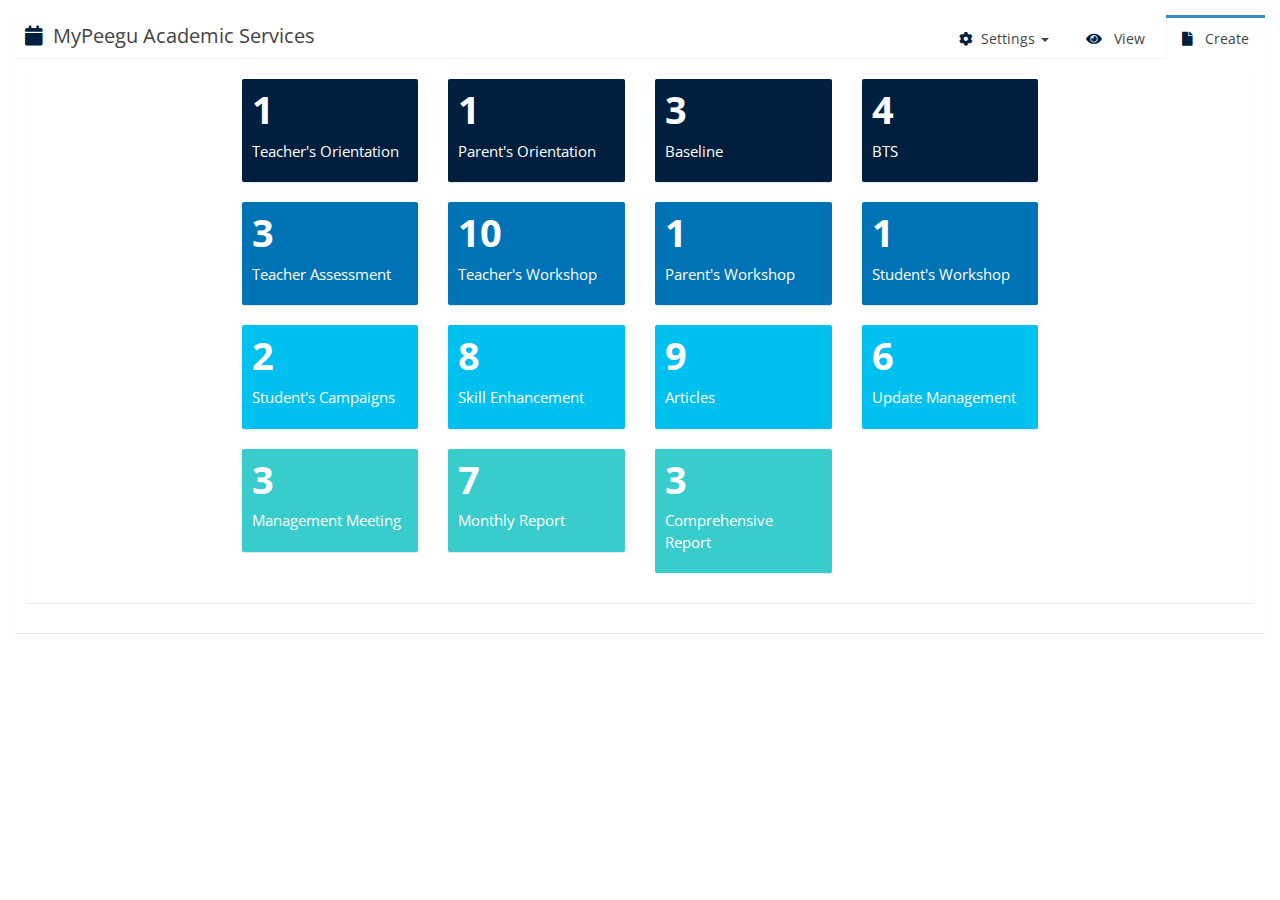
==== service.html @ b75f01aa "initial commit" ====
<!DOCTYPE html>
<html>

<head>
    <meta charset="utf-8" />
    <meta http-equiv="X-UA-Compatible" content="IE=edge">
    <title>Services</title>
    <meta name="viewport" content="width=device-width, initial-scale=1">
    <link rel="stylesheet" type="text/css" media="screen" href="css/skin-black.min.css" />
    <link rel="stylesheet" type="text/css" media="screen" href="css/bootstrap.min.css" />
    <link rel="stylesheet" type="text/css" media="screen" href="ico/web-fonts-with-css/css/fontawesome-all.css" />
    <link rel="stylesheet" type="text/css" media="screen" href="css/app.css" />
    <script src="js/jQuery.min.js" type="text/javascript"></script>
    <script type="text/javascript" src="js/bootstrap.min.js"></script>
    <script type="text/javascript" src="data/data.js"></script>
</head>

<body>
    <div class="content">
        <div class="nav-tabs-custom">
            <ul class="nav nav-tabs pull-right">
                <li class="active">
                    <a href="#tab_1-1" data-toggle="tab">
                        <i class="fa fa-file text-navy"></i> &nbsp; Create</a>
                </li>
                <li>
                    <a href="#tab_2-2" data-toggle="tab">
                        <i class="fa fa-eye text-navy"></i> &nbsp; View</a>
                </li>
                <li class="dropdown">
                    <a class="dropdown-toggle" data-toggle="dropdown" href="#">
                        <i class="fa fa-cog text-navy"></i> &nbsp;Settings
                        <span class="caret"></span>
                    </a>
                    <ul class="dropdown-menu">
                        <li role="presentation">
                            <a role="menuitem" tabindex="-1" href="#">
                                <i class="fa fa-edit text-blue"></i> &nbsp; Edit</a>
                        </li>
                        <li role="presentation">
                            <a role="menuitem" tabindex="-1" href="#">
                                <i class="fa fa-download text-blue"></i> &nbsp; Export</a>
                        </li>
                        <li role="presentation">
                            <a role="menuitem" tabindex="-1" href="#">
                                <i class="fa fa-print text-blue"></i> &nbsp; Print</a>
                        </li>
                        <li role="presentation" class="divider"></li>
                        <li role="presentation">
                            <a role="menuitem" tabindex="-1" href="#">
                                <i class="fa fa-share text-blue"></i> &nbsp;Share</a>
                        </li>
                    </ul>
                </li>
                <li class="pull-left header">
                    <i class="fa fa-calendar text-navy"></i> MyPeegu Academic Services</li>
            </ul>
            <div class="tab-content">
                <div class="tab-pane active" id="tab_1-1">
                    <div class="row">
                        <div class="col-md-12">
                            <div class="box box-solid">

                                <div class="box-body" style="width:100%;">
                                    <div class="row">
                                        <div class="col-md-2 col-md-offset-2 col-xs-6">
                                            <div class="small-box bg-navy" data-box="TO">
                                                <div class="inner">
                                                    <h3>1</h3>
                                                    <p>Teacher's Orientation</p>
                                                </div>
                                            </div>
                                        </div>
                                        <div class="col-md-2 col-xs-6">
                                            <div class="small-box bg-navy" data-box="PO">
                                                <div class="inner">
                                                    <h3>1</h3>
                                                    <p>Parent's Orientation</p>
                                                </div>
                                            </div>
                                        </div>
                                        <div class="col-md-2 col-xs-6">
                                            <div class="small-box bg-navy" data-box="BL">
                                                <div class="inner">
                                                    <h3>3</h3>
                                                    <p>Baseline</p>
                                                </div>

                                            </div>
                                        </div>
                                        <div class="col-md-2 col-xs-6">
                                            <div class="small-box bg-navy" data-box="BTS">
                                                <div class="inner">
                                                    <h3>4</h3>
                                                    <p>BTS</p>
                                                </div>

                                            </div>
                                        </div>
                                    </div>
                                    <div class="row">
                                        <div class="col-md-2 col-md-offset-2 col-xs-6">
                                            <div class="small-box bg-blue" data-box="TA">
                                                <div class="inner">
                                                    <h3>3</h3>
                                                    <p>Teacher Assessment</p>
                                                </div>

                                            </div>
                                        </div>
                                        <div class="col-md-2 col-xs-6">
                                            <div class="small-box bg-blue" data-box="TW">
                                                <div class="inner">
                                                    <h3>10</h3>
                                                    <p>Teacher's Workshop</p>
                                                </div>

                                            </div>
                                        </div>
                                        <div class="col-md-2 col-xs-6">
                                            <div class="small-box bg-blue" data-box="PW">
                                                <div class="inner">
                                                    <h3>1</h3>
                                                    <p>Parent's Workshop</p>
                                                </div>

                                            </div>
                                        </div>
                                        <div class="col-md-2 col-xs-6">
                                            <div class="small-box bg-blue" data-box="SW">
                                                <div class="inner">
                                                    <h3>1</h3>
                                                    <p>Student's Workshop</p>
                                                </div>

                                            </div>
                                        </div>
                                    </div>
                                    <div class="row">
                                        <div class="col-md-2 col-md-offset-2 col-xs-6">
                                            <div class="small-box bg-aqua" data-box="SW">
                                                <div class="inner">
                                                    <h3>2</h3>
                                                    <p>Student's Campaigns</p>
                                                </div>

                                            </div>
                                        </div>
                                        <div class="col-md-2 col-xs-6">

                                            <div class="small-box bg-aqua" data-box="SE">
                                                <div class="inner">
                                                    <h3>8</h3>
                                                    <p>Skill Enhancement</p>
                                                </div>

                                            </div>
                                        </div>
                                        <div class="col-md-2 col-xs-6">

                                            <div class="small-box bg-aqua" data-box="AT">
                                                <div class="inner">
                                                    <h3>9</h3>
                                                    <p>Articles</p>
                                                </div>

                                            </div>
                                        </div>
                                        <div class="col-md-2 col-xs-6">

                                            <div class="small-box bg-aqua" data-box="UM">
                                                <div class="inner">
                                                    <h3>6</h3>
                                                    <p>Update Management</p>
                                                </div>
                                            </div>
                                        </div>
                                    </div>
                                    <div class="row">
                                        <div class="col-md-2 col-md-offset-2 col-xs-6">
                                            <div class="small-box bg-teal" data-box="MM">
                                                <div class="inner">
                                                    <h3>3</h3>
                                                    <p>Management Meeting</p>
                                                </div>
                                            </div>
                                        </div>
                                        <div class="col-md-2 col-xs-6">
                                            <div class="small-box bg-teal" data-box="MR">
                                                <div class="inner">
                                                    <h3>7</h3>
                                                    <p>Monthly Report</p>
                                                </div>
                                            </div>
                                        </div>
                                        <div class="col-md-2 col-xs-6">
                                            <div class="small-box bg-teal" data-box="CR">
                                                <div class="inner">
                                                    <h3>3</h3>
                                                    <p>Comprehensive Report</p>
                                                </div>
                                            </div>
                                        </div>
                                    </div>
                                    <!-- modal starts-->
                                    <div class="row">
                                        <div class="modal fade" id="modal-service">
                                            <div class="modal-dialog modal-lg">
                                                <div class="modal-content">
                                                    <div class="modal-header">
                                                        <button type="button" class="close" data-dismiss="modal" aria-label="Close">
                                                            <span aria-hidden="true">×</span>
                                                        </button>
                                                        <h4 class="modal-title">MyPeegu Service calendar</h4>
                                                    </div>
                                                    <div class="modal-body">
                                                        <div class="row" id="month_slot">
                                                            <div class="col-md-4">
                                                                <div class="box box-solid" id="configured-events">
                                                                    <div class="box-header with-border">
                                                                        <p class="box-title">
                                                                            <i class="fa fa-angle-double-down"></i> &nbsp;Pick from the events</p>
                                                                    </div>
                                                                    <div class="box-body">
                                                                        <div id="external-events" data-row="" ondrop="drop(event)" ondragover="allowDrop(event)"></div>

                                                                    </div>
                                                                </div>
                                                                <div class="box box-solid">
                                                                    <div class="box-header with-border">
                                                                        <h3 class="box-title">
                                                                            <i class="fa fa-pencil-alt"></i> &nbsp;Create your own event</h3>
                                                                    </div>
                                                                    <div class="box-body">
                                                                        <div class="btn-group" style="width: 100%; margin-bottom: 10px;">
                                                                            <!--<button type="button" id="color-chooser-btn" class="btn btn-info btn-block dropdown-toggle" data-toggle="dropdown">Color <span class="caret"></span></button>-->
                                                                            <ul class="fc-color-picker" id="color-chooser">
                                                                                <li>
                                                                                    <a class="text-aqua" href="#">
                                                                                        <i class="fa fa-square"></i>
                                                                                    </a>
                                                                                </li>
                                                                                <li>
                                                                                    <a class="text-blue" href="#">
                                                                                        <i class="fa fa-square"></i>
                                                                                    </a>
                                                                                </li>
                                                                                <li>
                                                                                    <a class="text-light-blue" href="#">
                                                                                        <i class="fa fa-square"></i>
                                                                                    </a>
                                                                                </li>
                                                                                <li>
                                                                                    <a class="text-teal" href="#">
                                                                                        <i class="fa fa-square"></i>
                                                                                    </a>
                                                                                </li>
                                                                                <li>
                                                                                    <a class="text-yellow" href="#">
                                                                                        <i class="fa fa-square"></i>
                                                                                    </a>
                                                                                </li>
                                                                                <li>
                                                                                    <a class="text-orange" href="#">
                                                                                        <i class="fa fa-square"></i>
                                                                                    </a>
                                                                                </li>
                                                                                <li>
                                                                                    <a class="text-green" href="#">
                                                                                        <i class="fa fa-square"></i>
                                                                                    </a>
                                                                                </li>
                                                                                <li>
                                                                                    <a class="text-lime" href="#">
                                                                                        <i class="fa fa-square"></i>
                                                                                    </a>
                                                                                </li>
                                                                                <li>
                                                                                    <a class="text-red" href="#">
                                                                                        <i class="fa fa-square"></i>
                                                                                    </a>
                                                                                </li>
                                                                                <li>
                                                                                    <a class="text-purple" href="#">
                                                                                        <i class="fa fa-square"></i>
                                                                                    </a>
                                                                                </li>
                                                                                <li>
                                                                                    <a class="text-fuchsia" href="#">
                                                                                        <i class="fa fa-square"></i>
                                                                                    </a>
                                                                                </li>
                                                                                <li>
                                                                                    <a class="text-muted" href="#">
                                                                                        <i class="fa fa-square"></i>
                                                                                    </a>
                                                                                </li>
                                                                                <li>
                                                                                    <a class="text-navy" href="#">
                                                                                        <i class="fa fa-square"></i>
                                                                                    </a>
                                                                                </li>
                                                                            </ul>
                                                                        </div>
                                                                        <!-- /btn-group -->
                                                                        <div class="input-group">
                                                                            <input id="new-event" type="text" class="form-control" placeholder="Event Title">

                                                                            <div class="input-group-btn">
                                                                                <button id="add-new-event" type="button" class="btn btn-primary btn-flat">Add</button>
                                                                            </div>
                                                                            <!-- /btn-group -->
                                                                        </div>
                                                                        <!-- /input-group -->
                                                                    </div>
                                                                </div>
                                                            </div>
                                                            <div class="col-md-8">
                                                                <div class="box box-solid">
                                                                    <div class="box-header with-border">
                                                                        <h3 class="box-title">
                                                                            <i class="fa fa-calendar"></i> &nbsp;Calendar</h3>

                                                                    </div>
                                                                    <div class="box-body">
                                                                        <table class="table table-bordered" style="overflow:auto;">
                                                                            <tbody>
                                                                                <tr>
                                                                                    <td class="calendar-page">
                                                                                        <p class="calendar-month">May</p>
                                                                                        <p class="calendar-year">2018</p>
                                                                                    </td>
                                                                                    <td ondrop="drop(event)" ondragover="allowDrop(event)"> </td>
                                                                                </tr>
                                                                                <tr>
                                                                                    <td class="calendar-page">
                                                                                        <p class="calendar-month">Jun</p>
                                                                                        <p class="calendar-year">2018</p>
                                                                                    </td>

                                                                                    <td ondrop="drop(event)" ondragover="allowDrop(event)"></td>
                                                                                </tr>
                                                                                <tr>
                                                                                    <td class="calendar-page">
                                                                                        <p class="calendar-month">Jul</p>
                                                                                        <p class="calendar-year">2018</p>
                                                                                    </td>

                                                                                    <td ondrop="drop(event)" ondragover="allowDrop(event)"></td>
                                                                                </tr>
                                                                                <tr>
                                                                                    <td class="calendar-page">
                                                                                        <p class="calendar-month">Aug</p>
                                                                                        <p class="calendar-year">2018</p>
                                                                                    </td>

                                                                                    <td ondrop="drop(event)" ondragover="allowDrop(event)"></td>
                                                                                </tr>
                                                                                <tr>
                                                                                    <td class="calendar-page">
                                                                                        <p class="calendar-month">Sep</p>
                                                                                        <p class="calendar-year">2018</p>
                                                                                    </td>

                                                                                    <td ondrop="drop(event)" ondragover="allowDrop(event)"></td>
                                                                                </tr>
                                                                                <tr>
                                                                                    <td class="calendar-page">
                                                                                        <p class="calendar-month">Oct</p>
                                                                                        <p class="calendar-year">2018</p>
                                                                                    </td>

                                                                                    <td ondrop="drop(event)" ondragover="allowDrop(event)"> </td>
                                                                                </tr>
                                                                                <tr>
                                                                                    <td class="calendar-page">
                                                                                        <p class="calendar-month">Nov</p>
                                                                                        <p class="calendar-year">2018</p>
                                                                                    </td>

                                                                                    <td ondrop="drop(event)" ondragover="allowDrop(event)"> </td>
                                                                                </tr>
                                                                                <tr>
                                                                                    <td class="calendar-page">
                                                                                        <p class="calendar-month">Dec</p>
                                                                                        <p class="calendar-year">2018</p>
                                                                                    </td>

                                                                                    <td ondrop="drop(event)" ondragover="allowDrop(event)"></td>
                                                                                </tr>
                                                                                <tr>
                                                                                    <td class="calendar-page">
                                                                                        <p class="calendar-month">Jan</p>
                                                                                        <p class="calendar-year">2019</p>
                                                                                    </td>

                                                                                    <td ondrop="drop(event)" ondragover="allowDrop(event)"> </td>
                                                                                </tr>
                                                                                <tr>
                                                                                    <td class="calendar-page">
                                                                                        <p class="calendar-month">Feb</p>
                                                                                        <p class="calendar-year">2019</p>
                                                                                    </td>

                                                                                    <td ondrop="drop(event)" ondragover="allowDrop(event)"></td>
                                                                                </tr>

                                                                            </tbody>
                                                                        </table>
                                                                    </div>
                                                                </div>

                                                                <!--table class="table table-bordered" style="overflow:auto;"w>
                                                                        <thead>
                                                                            <tr>
                                                                                <th> </th>
                                                                                <th>May 2018</th>
                                                                                <th>Jun 2018</th>
                                                                                <th>Jul 2018</th>
                                                                                <th>Aug 2018</th>
                                                                                <th>Sep 2018</th>
                                                                                <th>Oct 2018</th>
                                                                                <th>Nov 2018</th>
                                                                                <th>Dec 2018</th>
                                                                                <th>Jan 2019</th>
                                                                                <th>Feb 2019</th>
                                                                            </tr>
                                                                        </thead>
                                                                        <tbody>
                                                                            <tr>
                                                                                <td></td>
                                                                                <td ondrop="drop(event)" ondragover="allowDrop(event)"></td>
                                                                                <td ondrop="drop(event)" ondragover="allowDrop(event)"></td>
                                                                                <td ondrop="drop(event)" ondragover="allowDrop(event)"></td>
                                                                                <td ondrop="drop(event)" ondragover="allowDrop(event)"></td>
                                                                                <td ondrop="drop(event)" ondragover="allowDrop(event)"></td>
                                                                                <td ondrop="drop(event)" ondragover="allowDrop(event)"></td>
                                                                                <td ondrop="drop(event)" ondragover="allowDrop(event)"></td>
                                                                                <td ondrop="drop(event)" ondragover="allowDrop(event)"></td>
                                                                                <td ondrop="drop(event)" ondragover="allowDrop(event)"></td>
                                                                                <td  ondrop="drop(event)" ondragover="allowDrop(event)"></td>
                                                                            </tr>
                                                                        </tbody>
                                                                    </table-->
                                                            </div>

                                                        </div>


                                                    </div>
                                                    <div class="modal-footer">
                                                        <button type="button" class="btn btn-default pull-left" data-dismiss="modal">Close</button>
                                                        <button type="button" class="btn btn-primary">Save changes</button>
                                                    </div>
                                                </div>
                                                <!-- /.modal-content -->
                                            </div>
                                            <!-- /.modal-dialog -->
                                        </div>
                                    </div>
                                    <!-- modal row ends -->
                                </div>
                            </div>
                        </div>
                    </div>
                </div>
                <!-- /.tab-pane -->
                <div class="tab-pane" id="tab_2-2">
                    <table class="table table-bordered" id="viewTable">
                        <thead>
                            <tr>
                                <th> </th>
                                <th>May 2018</th>
                                <th>June 2018</th>
                                <th>July 2018</th>
                                <th>August 2018</th>
                                <th>September 2018</th>
                                <th>October 2018</th>
                                <th>November 2018</th>
                                <th>December 2018</th>
                                <th>January 2019</th>
                                <th>February 2019</th>
                            </tr>
                        </thead>
                        <tbody>
                            <tr>
                                <td>Teachers Orientation</td>
                                <td ondrop="drop(event)" ondragover="allowDrop(event)"></td>
                                <td ondrop="drop(event)" ondragover="allowDrop(event)"></td>
                                <td ondrop="drop(event)" ondragover="allowDrop(event)"></td>
                                <td ondrop="drop(event)" ondragover="allowDrop(event)"></td>
                                <td ondrop="drop(event)" ondragover="allowDrop(event)"></td>
                                <td ondrop="drop(event)" ondragover="allowDrop(event)"></td>
                                <td ondrop="drop(event)" ondragover="allowDrop(event)"></td>
                                <td ondrop="drop(event)" ondragover="allowDrop(event)"></td>
                                <td ondrop="drop(event)" ondragover="allowDrop(event)"></td>
                                <td ondrop="drop(event)" ondragover="allowDrop(event)"></td>

                            </tr>
                            <tr>
                                <td>Parents orientation</td>
                                <td ondrop="drop(event)" ondragover="allowDrop(event)"></td>
                                <td ondrop="drop(event)" ondragover="allowDrop(event)"></td>
                                <td ondrop="drop(event)" ondragover="allowDrop(event)"></td>
                                <td ondrop="drop(event)" ondragover="allowDrop(event)"></td>
                                <td ondrop="drop(event)" ondragover="allowDrop(event)"></td>
                                <td ondrop="drop(event)" ondragover="allowDrop(event)"></td>
                                <td ondrop="drop(event)" ondragover="allowDrop(event)"></td>
                                <td ondrop="drop(event)" ondragover="allowDrop(event)"></td>
                                <td ondrop="drop(event)" ondragover="allowDrop(event)"></td>
                                <td ondrop="drop(event)" ondragover="allowDrop(event)"></td>

                            </tr>
                            <tr data-row="3">
                                <td>
                                    <a data-abbr="BL" data-row="3">Baseline</a>
                                </td>
                                <td ondrop="drop(event)" ondragover="allowDrop(event)"></td>
                                <td ondrop="drop(event)" ondragover="allowDrop(event)"></td>
                                <td ondrop="drop(event)" ondragover="allowDrop(event)"></td>
                                <td ondrop="drop(event)" ondragover="allowDrop(event)"></td>
                                <td ondrop="drop(event)" ondragover="allowDrop(event)"></td>
                                <td ondrop="drop(event)" ondragover="allowDrop(event)"></td>
                                <td ondrop="drop(event)" ondragover="allowDrop(event)"></td>
                                <td ondrop="drop(event)" ondragover="allowDrop(event)"></td>
                                <td ondrop="drop(event)" ondragover="allowDrop(event)"></td>
                                <td ondrop="drop(event)" ondragover="allowDrop(event)"></td>

                            </tr>
                            <tr data-row="4">
                                <td>
                                    <a data-abbr="BTS" data-row="4">BTS</a>
                                </td>
                                <td ondrop="drop(event)" ondragover="allowDrop(event)"></td>
                                <td ondrop="drop(event)" ondragover="allowDrop(event)"></td>
                                <td ondrop="drop(event)" ondragover="allowDrop(event)"></td>
                                <td ondrop="drop(event)" ondragover="allowDrop(event)"></td>
                                <td ondrop="drop(event)" ondragover="allowDrop(event)"></td>
                                <td ondrop="drop(event)" ondragover="allowDrop(event)"></td>
                                <td ondrop="drop(event)" ondragover="allowDrop(event)"></td>
                                <td ondrop="drop(event)" ondragover="allowDrop(event)"></td>
                                <td ondrop="drop(event)" ondragover="allowDrop(event)"></td>
                                <td ondrop="drop(event)" ondragover="allowDrop(event)"></td>

                            </tr>
                            <tr data-row="5">
                                <td>
                                    <a data-abbr="TA" data-row="5">Teacher Assessment</a>
                                </td>
                                <td ondrop="drop(event)" ondragover="allowDrop(event)"></td>
                                <td ondrop="drop(event)" ondragover="allowDrop(event)"></td>
                                <td ondrop="drop(event)" ondragover="allowDrop(event)"></td>
                                <td ondrop="drop(event)" ondragover="allowDrop(event)"></td>
                                <td ondrop="drop(event)" ondragover="allowDrop(event)"></td>
                                <td ondrop="drop(event)" ondragover="allowDrop(event)"></td>
                                <td ondrop="drop(event)" ondragover="allowDrop(event)"></td>
                                <td ondrop="drop(event)" ondragover="allowDrop(event)"></td>
                                <td ondrop="drop(event)" ondragover="allowDrop(event)"></td>
                                <td ondrop="drop(event)" ondragover="allowDrop(event)"></td>

                            </tr>
                            <!---->
                            <tr data-row="6">
                                <td>
                                    <a data-abbr="TW" data-row="6">Teacher's Workshop</a>
                                </td>
                                <td ondrop="drop(event)" ondragover="allowDrop(event)"></td>
                                <td ondrop="drop(event)" ondragover="allowDrop(event)"></td>
                                <td ondrop="drop(event)" ondragover="allowDrop(event)"></td>
                                <td ondrop="drop(event)" ondragover="allowDrop(event)"></td>
                                <td ondrop="drop(event)" ondragover="allowDrop(event)"></td>
                                <td ondrop="drop(event)" ondragover="allowDrop(event)"></td>
                                <td ondrop="drop(event)" ondragover="allowDrop(event)"></td>
                                <td ondrop="drop(event)" ondragover="allowDrop(event)"></td>
                                <td ondrop="drop(event)" ondragover="allowDrop(event)"></td>
                                <td ondrop="drop(event)" ondragover="allowDrop(event)"></td>

                            </tr>
                            <tr data-row="7">
                                <td>
                                    <a data-abbr="PW" data-row="7">Parent's Workshop</a>
                                </td>
                                <td ondrop="drop(event)" ondragover="allowDrop(event)"></td>
                                <td ondrop="drop(event)" ondragover="allowDrop(event)"></td>
                                <td ondrop="drop(event)" ondragover="allowDrop(event)"></td>
                                <td ondrop="drop(event)" ondragover="allowDrop(event)"></td>
                                <td ondrop="drop(event)" ondragover="allowDrop(event)"></td>
                                <td ondrop="drop(event)" ondragover="allowDrop(event)"></td>
                                <td ondrop="drop(event)" ondragover="allowDrop(event)"></td>
                                <td ondrop="drop(event)" ondragover="allowDrop(event)"></td>
                                <td ondrop="drop(event)" ondragover="allowDrop(event)"></td>
                                <td ondrop="drop(event)" ondragover="allowDrop(event)"></td>

                            </tr>
                            <tr data-row="8">
                                <td>
                                    <a data-abbr="SW" data-row="8">Student's Workshop</a>
                                </td>
                                <td ondrop="drop(event)" ondragover="allowDrop(event)"></td>
                                <td ondrop="drop(event)" ondragover="allowDrop(event)"></td>
                                <td ondrop="drop(event)" ondragover="allowDrop(event)"></td>
                                <td ondrop="drop(event)" ondragover="allowDrop(event)"></td>
                                <td ondrop="drop(event)" ondragover="allowDrop(event)"></td>
                                <td ondrop="drop(event)" ondragover="allowDrop(event)"></td>
                                <td ondrop="drop(event)" ondragover="allowDrop(event)"></td>
                                <td ondrop="drop(event)" ondragover="allowDrop(event)"></td>
                                <td ondrop="drop(event)" ondragover="allowDrop(event)"></td>
                                <td ondrop="drop(event)" ondragover="allowDrop(event)"></td>

                            </tr>
                            <tr data-row="9">
                                <td>
                                    <a data-abbr="SC" data-row="9">Student's Campaigns</a>
                                </td>
                                <td ondrop="drop(event)" ondragover="allowDrop(event)"></td>
                                <td ondrop="drop(event)" ondragover="allowDrop(event)"></td>
                                <td ondrop="drop(event)" ondragover="allowDrop(event)"></td>
                                <td ondrop="drop(event)" ondragover="allowDrop(event)"></td>
                                <td ondrop="drop(event)" ondragover="allowDrop(event)"></td>
                                <td ondrop="drop(event)" ondragover="allowDrop(event)"></td>
                                <td ondrop="drop(event)" ondragover="allowDrop(event)"></td>
                                <td ondrop="drop(event)" ondragover="allowDrop(event)"></td>
                                <td ondrop="drop(event)" ondragover="allowDrop(event)"></td>
                                <td ondrop="drop(event)" ondragover="allowDrop(event)"></td>

                            </tr>
                            <tr data-row="10">
                                <td>
                                    <a data-abbr="SE" data-row="10">Skill Enhancement</a>
                                </td>
                                <td ondrop="drop(event)" ondragover="allowDrop(event)"></td>
                                <td ondrop="drop(event)" ondragover="allowDrop(event)"></td>
                                <td ondrop="drop(event)" ondragover="allowDrop(event)"></td>
                                <td ondrop="drop(event)" ondragover="allowDrop(event)"></td>
                                <td ondrop="drop(event)" ondragover="allowDrop(event)"></td>
                                <td ondrop="drop(event)" ondragover="allowDrop(event)"></td>
                                <td ondrop="drop(event)" ondragover="allowDrop(event)"></td>
                                <td ondrop="drop(event)" ondragover="allowDrop(event)"></td>
                                <td ondrop="drop(event)" ondragover="allowDrop(event)"></td>
                                <td ondrop="drop(event)" ondragover="allowDrop(event)"></td>

                            </tr>
                            <tr data-row="11">
                                <td>
                                    <a data-abbr="AA" data-row="11">Articles</a>
                                </td>
                                <td ondrop="drop(event)" ondragover="allowDrop(event)"></td>
                                <td ondrop="drop(event)" ondragover="allowDrop(event)"></td>
                                <td ondrop="drop(event)" ondragover="allowDrop(event)"></td>
                                <td ondrop="drop(event)" ondragover="allowDrop(event)"></td>
                                <td ondrop="drop(event)" ondragover="allowDrop(event)"></td>
                                <td ondrop="drop(event)" ondragover="allowDrop(event)"></td>
                                <td ondrop="drop(event)" ondragover="allowDrop(event)"></td>
                                <td ondrop="drop(event)" ondragover="allowDrop(event)"></td>
                                <td ondrop="drop(event)" ondragover="allowDrop(event)"></td>
                                <td ondrop="drop(event)" ondragover="allowDrop(event)"></td>

                            </tr>
                            <tr data-row="12">
                                <td>
                                    <a data-abbr="UM" data-row="12">Update Management</a>
                                </td>
                                <td ondrop="drop(event)" ondragover="allowDrop(event)"></td>
                                <td ondrop="drop(event)" ondragover="allowDrop(event)"></td>
                                <td ondrop="drop(event)" ondragover="allowDrop(event)"></td>
                                <td ondrop="drop(event)" ondragover="allowDrop(event)"></td>
                                <td ondrop="drop(event)" ondragover="allowDrop(event)"></td>
                                <td ondrop="drop(event)" ondragover="allowDrop(event)"></td>
                                <td ondrop="drop(event)" ondragover="allowDrop(event)"></td>
                                <td ondrop="drop(event)" ondragover="allowDrop(event)"></td>
                                <td ondrop="drop(event)" ondragover="allowDrop(event)"></td>
                                <td ondrop="drop(event)" ondragover="allowDrop(event)"></td>

                            </tr>
                            <tr data-row="13">
                                <td>
                                    <a data-abbr="MM" data-row="13">Management Meeting</a>
                                </td>
                                <td ondrop="drop(event)" ondragover="allowDrop(event)"></td>
                                <td ondrop="drop(event)" ondragover="allowDrop(event)"></td>
                                <td ondrop="drop(event)" ondragover="allowDrop(event)"></td>
                                <td ondrop="drop(event)" ondragover="allowDrop(event)"></td>
                                <td ondrop="drop(event)" ondragover="allowDrop(event)"></td>
                                <td ondrop="drop(event)" ondragover="allowDrop(event)"></td>
                                <td ondrop="drop(event)" ondragover="allowDrop(event)"></td>
                                <td ondrop="drop(event)" ondragover="allowDrop(event)"></td>
                                <td ondrop="drop(event)" ondragover="allowDrop(event)"></td>
                                <td ondrop="drop(event)" ondragover="allowDrop(event)"></td>

                            </tr>
                            <tr data-row="14">
                                <td>
                                    <a data-abbr="MR" data-row="14">Monthly Report</a>
                                </td>
                                <td ondrop="drop(event)" ondragover="allowDrop(event)"></td>
                                <td ondrop="drop(event)" ondragover="allowDrop(event)"></td>
                                <td ondrop="drop(event)" ondragover="allowDrop(event)"></td>
                                <td ondrop="drop(event)" ondragover="allowDrop(event)"></td>
                                <td ondrop="drop(event)" ondragover="allowDrop(event)"></td>
                                <td ondrop="drop(event)" ondragover="allowDrop(event)"></td>
                                <td ondrop="drop(event)" ondragover="allowDrop(event)"></td>
                                <td ondrop="drop(event)" ondragover="allowDrop(event)"></td>
                                <td ondrop="drop(event)" ondragover="allowDrop(event)"></td>
                                <td ondrop="drop(event)" ondragover="allowDrop(event)"></td>
                            </tr>
                            <tr data-row="15">
                                <td>
                                    <a data-abbr="CR" data-row="15">Comprehensive Report</a>
                                </td>
                                <td ondrop="drop(event)" ondragover="allowDrop(event)"></td>
                                <td ondrop="drop(event)" ondragover="allowDrop(event)"></td>
                                <td ondrop="drop(event)" ondragover="allowDrop(event)"></td>
                                <td ondrop="drop(event)" ondragover="allowDrop(event)"></td>
                                <td ondrop="drop(event)" ondragover="allowDrop(event)"></td>
                                <td ondrop="drop(event)" ondragover="allowDrop(event)"></td>
                                <td ondrop="drop(event)" ondragover="allowDrop(event)"></td>
                                <td ondrop="drop(event)" ondragover="allowDrop(event)"></td>
                                <td ondrop="drop(event)" ondragover="allowDrop(event)"></td>
                                <td ondrop="drop(event)" ondragover="allowDrop(event)"></td>
                            </tr>


                        </tbody>
                    </table>
                </div>
                <!-- /.tab-pane -->

            </div>
            <!-- /.tab-content -->
        </div>

    </div>
</body>
<script type="text/javascript" src="js/app.js"></script>

</html>
---- css/skin-black.min.css ----
.skin-black .main-header {
	-webkit-box-shadow: 0 1px 1px rgba(0, 0, 0, 0.05);
	box-shadow: 0 1px 1px rgba(0, 0, 0, 0.05)
}

.skin-black .main-header .navbar-toggle {
	color: #333
}

.skin-black .main-header .navbar-brand {
	color: #333;
	border-right: 1px solid #eee
}

.skin-black .main-header>.navbar {
	background-color: #fff
}

.skin-black .main-header>.navbar .nav>li>a {
	color: #333
}

.skin-black .main-header>.navbar .nav>li>a:hover, .skin-black .main-header>.navbar .nav>li>a:active,
	.skin-black .main-header>.navbar .nav>li>a:focus, .skin-black .main-header>.navbar .nav .open>a,
	.skin-black .main-header>.navbar .nav .open>a:hover, .skin-black .main-header>.navbar .nav .open>a:focus,
	.skin-black .main-header>.navbar .nav>.active>a {
	background: #fff;
	color: #999
}

.skin-black .main-header>.navbar .sidebar-toggle {
	color: #333
}

.skin-black .main-header>.navbar .sidebar-toggle:hover {
	color: #999;
	background: #fff
}

.skin-black .main-header>.navbar>.sidebar-toggle {
	color: #333;
	border-right: 1px solid #eee
}

.skin-black .main-header>.navbar .navbar-nav>li>a {
	border-right: 1px solid #eee
}

.skin-black .main-header>.navbar .navbar-custom-menu .navbar-nav>li>a,
	.skin-black .main-header>.navbar .navbar-right>li>a {
	border-left: 1px solid #eee;
	border-right-width: 0
}

.skin-black .main-header>.logo {
	background-color: #fff;
	color: #333;
	border-bottom: 0 solid transparent;
	border-right: 1px solid #eee
}

.skin-black .main-header>.logo:hover {
	background-color: #fcfcfc
}

@media ( max-width :767px) {
	.skin-black .main-header>.logo {
		color: #fff;
		border-bottom: 1px solid #fcfcfc;
		border-right: none;
	}
	.skin-black .main-header>.logo:hover {
		background-color: #1f1f1f
	}
	
	.skin-black .main-header>.logo img {
	   width: 90px;
	}
}

.skin-black .main-header li.user-header {
	background-color: #222
}

.skin-black .content-header {
	background: transparent;
	box-shadow: none
}

.skin-black .wrapper, .skin-black .main-sidebar, .skin-black .left-side
	{
    background: -webkit-linear-gradient(to bottom, #232526, #414345);
    background: linear-gradient(to bottom, #232526, #414345);
}

.skin-black .user-panel>.info, .skin-black .user-panel>.info>a {
	color: #fff
}

.skin-black .sidebar-menu>li.header {
	color: #4b646f;
	background: #1a2226
}

.skin-black .sidebar-menu>li>a {
	border-left: 2px solid transparent
}

.skin-black .sidebar-menu>li:hover>a, .skin-black .sidebar-menu>li.active>a
	{
	color: #fff;
	background: #404244;
	border-left-color: #00bcd4;
}

.skin-black .sidebar-menu>li>.treeview-menu {
	margin: 0 1px;
	background: #2c3b41
}

.skin-black .sidebar a {
	color: #b8c7ce
}

.skin-black .sidebar a:hover {
	text-decoration: none
}

.skin-black .treeview-menu>li>a {
	color: #8aa4af
}

.skin-black .treeview-menu>li.active>a, .skin-black .treeview-menu>li>a:hover
	{
	color: #fff
}

.skin-black .sidebar-form {
	border-radius: 3px;
	border: 1px solid #374850;
	margin: 10px 10px
}

.skin-black .sidebar-form input[type="text"], .skin-black .sidebar-form .btn
	{
	box-shadow: none;
	background-color: #374850;
	border: 1px solid transparent;
	height: 35px;
	-webkit-transition: all .3s ease-in-out;
	-o-transition: all .3s ease-in-out;
	transition: all .3s ease-in-out
}

.skin-black .sidebar-form input[type="text"] {
	color: #666;
	border-top-left-radius: 2px;
	border-top-right-radius: 0;
	border-bottom-right-radius: 0;
	border-bottom-left-radius: 2px
}

.skin-black .sidebar-form input[type="text"]:focus, .skin-black .sidebar-form input[type="text"]:focus+.input-group-btn .btn
	{
	background-color: #fff;
	color: #666
}

.skin-black .sidebar-form input[type="text"]:focus+.input-group-btn .btn
	{
	border-left-color: #fff
}

.skin-black .sidebar-form .btn {
	color: #999;
	border-top-left-radius: 0;
	border-top-right-radius: 2px;
	border-bottom-right-radius: 2px;
	border-bottom-left-radius: 0
}

.select2 {
	width: 100% !important;
}
---- css/app.css ----
/*@import url(https://fonts.googleapis.com/css?family=Source+Sans+Pro:300,400,600,700,300italic,400italic,600italic);*/

@import url('https://fonts.googleapis.com/css?family=Open+Sans');
html,
body {
  min-height: 100%;
}

.layout-boxed html,
.layout-boxed body {
  height: 100%;
}

body {
  -webkit-font-smoothing: antialiased;
  -moz-osx-font-smoothing: grayscale;
  font-family: 'Open Sans', sans-serif;
  font-weight: 400;
  overflow-x: hidden;
  overflow-y: auto;
}

/* Layout */

.wrapper {
  min-height: 100%;
  position: static;
  overflow: hidden;
}

.wrapper:before,
.wrapper:after {
  content: " ";
  display: table;
}

.wrapper:after {
  clear: both;
}

.layout-boxed .wrapper {
  max-width: 1250px;
  margin: 0 auto;
  min-height: 100%;
  box-shadow: 0 0 8px rgba(0, 0, 0, 0.5);
  position: relative;
}

.layout-boxed {
  background: url('../img/boxed-bg.jpg') repeat fixed;
}

/*
 * Content Wrapper - contains the main content
 * ```.right-side has been deprecated as of v2.0.0 in favor of .content-wrapper  ```
 */

.content-wrapper,
.right-side,
.main-footer {
  -webkit-transition: -webkit-transform 0.3s ease-in-out, margin 0.3s ease-in-out;
  -moz-transition: -moz-transform 0.3s ease-in-out, margin 0.3s ease-in-out;
  -o-transition: -o-transform 0.3s ease-in-out, margin 0.3s ease-in-out;
  transition: transform 0.3s ease-in-out, margin 0.3s ease-in-out;
  margin-left: 230px;
  z-index: 820;
}

.layout-top-nav .content-wrapper,
.layout-top-nav .right-side,
.layout-top-nav .main-footer {
  margin-left: 0;
}

@media (max-width: 767px) {
  .content-wrapper,
  .right-side,
  .main-footer {
    margin-left: 0;
  }
}

@media (min-width: 768px) {
  .sidebar-collapse .content-wrapper,
  .sidebar-collapse .right-side,
  .sidebar-collapse .main-footer {
    margin-left: 0;
  }
}

@media (max-width: 767px) {
  .sidebar-open .content-wrapper,
  .sidebar-open .right-side,
  .sidebar-open .main-footer {
    -webkit-transform: translate(230px, 0);
    -ms-transform: translate(230px, 0);
    -o-transform: translate(230px, 0);
    transform: translate(230px, 0);
  }
}

.content-wrapper,
.right-side {
  min-height: 100%;
  background-color: #f3f3f4;
  z-index: 800;
}

.main-footer {
  background: #fff;
  padding: 15px;
  color: #444;
  border-top: 1px solid #d2d6de;
}

/* Fixed layout */

.fixed .main-header,
.fixed .main-sidebar,
.fixed .left-side {
  position: fixed;
}

.fixed .main-header {
  top: 0;
  right: 0;
  left: 0;
}

.fixed .content-wrapper,
.fixed .right-side {
  padding-top: 50px;
}

@media (max-width: 767px) {
  .fixed .content-wrapper,
  .fixed .right-side {
    padding-top: 100px;
  }
}

.fixed.layout-boxed .wrapper {
  max-width: 100%;
}

body.hold-transition .content-wrapper,
body.hold-transition .right-side,
body.hold-transition .main-footer,
body.hold-transition .main-sidebar,
body.hold-transition .left-side,
body.hold-transition .main-header>.navbar,
body.hold-transition .main-header .logo {
  /* Fix for IE */
  -webkit-transition: none;
  -o-transition: none;
  transition: none;
}

/* Content */

.content {
  min-height: 250px;
  padding: 15px;
  margin-right: auto;
  margin-left: auto;
  padding-left: 15px;
  padding-right: 15px;
}

/* H1 - H6 font */

h1,
h2,
h3,
h4,
h5,
h6,
.h1,
.h2,
.h3,
.h4,
.h5,
.h6 {
  font-family: 'Open Sans', sans-serif;
}

/* General Links */

a {
  color: #3c8dbc;
}

a:hover,
a:active,
a:focus {
  outline: none;
  text-decoration: none;
  color: #72afd2;
}

/* Page Header */

.page-header {
  margin: 10px 0 20px 0;
  font-size: 22px;
  border-bottom: none;
}

.page-header>small {
  color: #666;
  display: block;
  margin-top: 5px;
}

/*
 * Component: Main Header
 * ----------------------
 */

.main-header {
  position: relative;
  max-height: 100px;
  z-index: 1030;
}

.main-header>.navbar {
  -webkit-transition: margin-left 0.3s ease-in-out;
  -o-transition: margin-left 0.3s ease-in-out;
  transition: margin-left 0.3s ease-in-out;
  margin-bottom: 0;
  margin-left: 230px;
  border: none;
  min-height: 50px;
  border-radius: 0;
}

.layout-top-nav .main-header>.navbar {
  margin-left: 0;
}

.main-header #navbar-search-input.form-control {
  background: rgba(255, 255, 255, 0.2);
  border-color: transparent;
}

.main-header #navbar-search-input.form-control:focus,
.main-header #navbar-search-input.form-control:active {
  border-color: rgba(0, 0, 0, 0.1);
  background: rgba(255, 255, 255, 0.9);
}

.main-header #navbar-search-input.form-control::-moz-placeholder {
  color: #ccc;
  opacity: 1;
}

.main-header #navbar-search-input.form-control:-ms-input-placeholder {
  color: #ccc;
}

.main-header #navbar-search-input.form-control::-webkit-input-placeholder {
  color: #ccc;
}

.main-header .navbar-custom-menu,
.main-header .navbar-right {
  float: right;
}

@media (max-width: 991px) {
  .main-header .navbar-custom-menu a,
  .main-header .navbar-right a {
    color: inherit;
    background: transparent;
  }
}

@media (max-width: 767px) {
  .main-header .navbar-right {
    float: none;
  }
  .navbar-collapse .main-header .navbar-right {
    margin: 7.5px -15px;
  }
  .main-header .navbar-right>li {
    color: inherit;
    border: 0;
  }
}

.main-header .sidebar-toggle {
  float: left;
  background-color: #fff;
  background-image: none;
  padding: 15px 19px;
  font-family: fontAwesome;
}

.main-header .sidebar-toggle:before {
  content: "\f0c9";
}

/* .main-header .sidebar-toggle:hover {
  color: #fff;
} */

.main-header .sidebar-toggle:focus,
.main-header .sidebar-toggle:active {
  background: #fff;
}

.main-header .sidebar-toggle .icon-bar {
  display: none;
}

.main-header .navbar .nav>li.user>a>.fa,
.main-header .navbar .nav>li.user>a>.glyphicon,
.main-header .navbar .nav>li.user>a>.ion {
  margin-right: 5px;
}

.main-header .navbar .nav>li>a>.label {
  position: absolute;
  top: 9px;
  right: 7px;
  text-align: center;
  font-size: 9px;
  padding: 2px 3px;
  line-height: .9;
}

.main-header .logo {
  -webkit-transition: width 0.3s ease-in-out;
  -o-transition: width 0.3s ease-in-out;
  transition: width 0.3s ease-in-out;
  display: block;
  float: left;
  height: 50px;
  font-size: 20px;
  line-height: 50px;
  text-align: center;
  width: 230px;
  font-family: 'Open Sans', sans-serif;
  padding: 0px 15px;
  font-weight: 300;
  overflow: hidden;
}

.main-header .logo .logo-lg {
  display: block;
}

.main-header .logo .logo-mini {
  display: none;
}

.main-header .navbar-brand {
  color: #fff;
}

.main-header .title {
  vertical-align: middle;
  font-size: 32px;
}

.main-header .sub-title {
  display: inline-block;
  padding-top: 5px;
  vertical-align: middle;
  font-size: 12px;
  color: #999;
}

.main-header .separator {
  display: inline-block;
  background-color: #ccc;
  margin: -12px 10px;
  width: 1px;
  background-color: #999;
  height: 30px;
}

.content-header {
  position: relative;
  padding: 15px 15px 0 15px;
}

.content-header>h1 {
  margin: 0;
  font-size: 24px;
}

.content-header>h1>small {
  font-size: 15px;
  display: inline-block;
  padding-left: 4px;
  font-weight: 300;
}

.content-header>.breadcrumb {
  float: right;
  background: transparent;
  margin-top: 0;
  margin-bottom: 0;
  font-size: 12px;
  padding: 7px 5px;
  position: absolute;
  top: 15px;
  right: 10px;
  border-radius: 2px;
}

.content-header>.breadcrumb>li>a {
  color: #444;
  text-decoration: none;
  display: inline-block;
}

.content-header>.breadcrumb>li>a>.fa,
.content-header>.breadcrumb>li>a>.glyphicon,
.content-header>.breadcrumb>li>a>.ion {
  margin-right: 5px;
}

.content-header>.breadcrumb>li+li:before {
  content: '>\00a0';
}

@media (max-width: 991px) {
  .content-header>.breadcrumb {
    position: relative;
    margin-top: 5px;
    top: 0;
    right: 0;
    float: none;
    background: #d2d6de;
    padding-left: 10px;
  }
  .content-header>.breadcrumb li:before {
    color: #97a0b3;
  }
}

.navbar-toggle {
  color: #fff;
  border: 0;
  margin: 0;
  padding: 15px 15px;
}

@media (max-width: 991px) {
  .navbar-custom-menu .navbar-nav>li {
    float: left;
  }
  .navbar-custom-menu .navbar-nav {
    margin: 0;
    float: left;
  }
  .navbar-custom-menu .navbar-nav>li>a {
    padding-top: 15px;
    padding-bottom: 15px;
    line-height: 20px;
  }
}

@media (max-width: 767px) {
  .main-header {
    position: relative;
  }
  .main-header .logo,
  .main-header .navbar {
    width: 100%;
    float: none;
  }
  .main-header .navbar {
    margin: 0;
  }
  .main-header .navbar-custom-menu {
    float: right;
  }
}

@media (max-width: 991px) {
  .navbar-collapse.pull-left {
    float: none !important;
  }
  .navbar-collapse.pull-left+.navbar-custom-menu {
    display: block;
    position: absolute;
    top: 0;
    right: 40px;
  }
}

/*
 * Component: Sidebar
 * ------------------
 */

.main-sidebar,
.left-side {
  position: absolute;
  top: 0;
  left: 0;
  padding-top: 50px;
  min-height: 100%;
  width: 230px;
  z-index: 810;
  -webkit-transition: -webkit-transform 0.3s ease-in-out, width 0.3s ease-in-out;
  -moz-transition: -moz-transform 0.3s ease-in-out, width 0.3s ease-in-out;
  -o-transition: -o-transform 0.3s ease-in-out, width 0.3s ease-in-out;
  transition: transform 0.3s ease-in-out, width 0.3s ease-in-out;
}

@media (max-width: 767px) {
  .main-sidebar,
  .left-side {
    padding-top: 100px;
  }
}

@media (max-width: 767px) {
  .main-sidebar,
  .left-side {
    -webkit-transform: translate(-230px, 0);
    -ms-transform: translate(-230px, 0);
    -o-transform: translate(-230px, 0);
    transform: translate(-230px, 0);
  }
}

@media (min-width: 768px) {
  .sidebar-collapse .main-sidebar,
  .sidebar-collapse .left-side {
    -webkit-transform: translate(-230px, 0);
    -ms-transform: translate(-230px, 0);
    -o-transform: translate(-230px, 0);
    transform: translate(-230px, 0);
  }
}

@media (max-width: 767px) {
  .sidebar-open .main-sidebar,
  .sidebar-open .left-side {
    -webkit-transform: translate(0, 0);
    -ms-transform: translate(0, 0);
    -o-transform: translate(0, 0);
    transform: translate(0, 0);
  }
}

.sidebar {
  padding-bottom: 10px;
}

.sidebar-form input:focus {
  border-color: transparent;
}

.user-panel {
  position: relative;
  width: 100%;
  padding: 20px 10px;
  overflow: hidden;
}

.user-panel:before,
.user-panel:after {
  content: " ";
  display: table;
}

.user-panel:after {
  clear: both;
}

.user-panel>.image>img {
  width: 100%;
  max-width: 40px;
  height: auto;
}

.user-panel>.info {
  padding: 2px 2px 2px 10px;
  line-height: 1;
  position: absolute;
  left: 55px;
}

.user-panel>.info>p {
  font-weight: 600;
  margin-bottom: 9px;
}

.user-panel>.info>a {
  text-decoration: none;
  padding-right: 5px;
  margin-top: 3px;
  font-size: 11px;
}

.user-panel>.info>a>.fa,
.user-panel>.info>a>.ion,
.user-panel>.info>a>.glyphicon {
  margin-right: 3px;
}

.sidebar-menu {
  list-style: none;
  margin: 0;
  padding: 0;
}

.sidebar-menu>li {
  position: relative;
  margin: 0;
  padding: 0;
}

.sidebar-menu>li>a {
  padding: 12px 5px 12px 15px;
  display: block;
}

.sidebar-menu>li>a>.fa,
.sidebar-menu>li>a>.glyphicon,
.sidebar-menu>li>a>.ion {
  width: 20px;
}

.sidebar-menu>li .label,
.sidebar-menu>li .badge {
  margin-top: 3px;
  margin-right: 5px;
}

.sidebar-menu li.header {
  padding: 10px 25px 10px 15px;
  font-size: 12px;
}

.sidebar-menu li>a>.fa-angle-left {
  width: auto;
  height: auto;
  padding: 0;
  margin-right: 10px;
  margin-top: 3px;
}

.sidebar-menu li.active>a>.fa-angle-left {
  -webkit-transform: rotate(-90deg);
  -ms-transform: rotate(-90deg);
  -o-transform: rotate(-90deg);
  transform: rotate(-90deg);
}

.sidebar-menu li.active>.treeview-menu {
  display: block;
}

.sidebar-menu .treeview-menu {
  display: none;
  list-style: none;
  padding: 0;
  margin: 0;
  padding-left: 5px;
}

.sidebar-menu .treeview-menu .treeview-menu {
  padding-left: 20px;
}

.sidebar-menu .treeview-menu>li {
  margin: 0;
}

.sidebar-menu .treeview-menu>li>a {
  padding: 5px 5px 5px 15px;
  display: block;
  font-size: 14px;
}

.sidebar-menu .treeview-menu>li>a>.fa,
.sidebar-menu .treeview-menu>li>a>.glyphicon,
.sidebar-menu .treeview-menu>li>a>.ion {
  width: 20px;
}

.sidebar-menu .treeview-menu>li>a>.fa-angle-left,
.sidebar-menu .treeview-menu>li>a>.fa-angle-down {
  width: auto;
}

/*
 * Component: Sidebar Mini
 */

@media (min-width: 768px) {
  .sidebar-mini.sidebar-collapse .content-wrapper,
  .sidebar-mini.sidebar-collapse .right-side,
  .sidebar-mini.sidebar-collapse .main-footer {
    margin-left: 50px !important;
    z-index: 840;
  }
  .sidebar-mini.sidebar-collapse .main-sidebar {
    -webkit-transform: translate(0, 0);
    -ms-transform: translate(0, 0);
    -o-transform: translate(0, 0);
    transform: translate(0, 0);
    width: 50px !important;
    z-index: 850;
  }
  .sidebar-mini.sidebar-collapse .sidebar-menu>li {
    position: relative;
  }
  .sidebar-mini.sidebar-collapse .sidebar-menu>li>a {
    margin-right: 0;
  }
  .sidebar-mini.sidebar-collapse .sidebar-menu>li>a>span {
    border-top-right-radius: 4px;
  }
  .sidebar-mini.sidebar-collapse .sidebar-menu>li:not(.treeview)>a>span {
    border-bottom-right-radius: 4px;
  }
  .sidebar-mini.sidebar-collapse .sidebar-menu>li>.treeview-menu {
    padding-top: 5px;
    padding-bottom: 5px;
    border-bottom-right-radius: 4px;
  }
  .sidebar-mini.sidebar-collapse .sidebar-menu>li:hover>a>span:not(.pull-right),
  .sidebar-mini.sidebar-collapse .sidebar-menu>li:hover>.treeview-menu {
    display: block !important;
    position: absolute;
    width: 180px;
    left: 50px;
  }
  .sidebar-mini.sidebar-collapse .sidebar-menu>li:hover>a>span {
    top: 0;
    margin-left: -3px;
    padding: 12px 5px 12px 20px;
    background-color: inherit;
  }
  .sidebar-mini.sidebar-collapse .sidebar-menu>li:hover>.treeview-menu {
    top: 44px;
    margin-left: 0;
  }
  .sidebar-mini.sidebar-collapse .main-sidebar .user-panel>.info,
  .sidebar-mini.sidebar-collapse .sidebar-form,
  .sidebar-mini.sidebar-collapse .sidebar-menu>li>a>span,
  .sidebar-mini.sidebar-collapse .sidebar-menu>li>.treeview-menu,
  .sidebar-mini.sidebar-collapse .sidebar-menu>li>a>.pull-right,
  .sidebar-mini.sidebar-collapse .sidebar-menu li.header {
    display: none !important;
    -webkit-transform: translateZ(0);
    -ms-transform: translateZ(0);
    transform: translateZ(0);
  }
  /*   .sidebar-mini.sidebar-collapse .main-header .logo {
    width: 50px;
  }
  .sidebar-mini.sidebar-collapse .main-header .logo > .logo-mini {
    display: block;
    margin-left: -15px;
    margin-right: -15px;
    font-size: 18px;
  }
  .sidebar-mini.sidebar-collapse .main-header .logo > .logo-lg {
    display: none;
  }
  .sidebar-mini.sidebar-collapse .main-header .navbar {
    margin-left: 50px;
  } */
}

.sidebar-menu,
.main-sidebar .user-panel,
.sidebar-menu>li.header {
  white-space: nowrap;
  overflow: hidden;
}

.sidebar-menu:hover {
  overflow: visible;
}

.sidebar-form,
.sidebar-menu>li.header {
  overflow: hidden;
  text-overflow: clip;
}

.sidebar-menu li>a {
  position: relative;
}

.sidebar-menu li>a>.pull-right {
  position: absolute;
  top: 50%;
  right: 10px;
  margin-top: -7px;
}

/*
 * Component: Control sidebar. By default, this is the right sidebar.
 */

.control-sidebar-bg {
  position: fixed;
  z-index: 1000;
  bottom: 0;
}

.control-sidebar-bg,
.control-sidebar {
  top: 0;
  right: -230px;
  width: 230px;
  -webkit-transition: right 0.3s ease-in-out;
  -o-transition: right 0.3s ease-in-out;
  transition: right 0.3s ease-in-out;
}

.control-sidebar {
  position: absolute;
  padding-top: 50px;
  z-index: 1010;
}

@media (max-width: 768px) {
  .control-sidebar {
    padding-top: 100px;
  }
}

.control-sidebar>.tab-content {
  padding: 10px 15px;
}

.control-sidebar.control-sidebar-open,
.control-sidebar.control-sidebar-open+.control-sidebar-bg {
  right: 0;
}

.control-sidebar-open .control-sidebar-bg,
.control-sidebar-open .control-sidebar {
  right: 0;
}

@media (min-width: 768px) {
  .control-sidebar-open .content-wrapper,
  .control-sidebar-open .right-side,
  .control-sidebar-open .main-footer {
    margin-right: 230px;
  }
}

.nav-tabs.control-sidebar-tabs>li:first-of-type>a,
.nav-tabs.control-sidebar-tabs>li:first-of-type>a:hover,
.nav-tabs.control-sidebar-tabs>li:first-of-type>a:focus {
  border-left-width: 0;
}

.nav-tabs.control-sidebar-tabs>li>a {
  border-radius: 0;
}

.nav-tabs.control-sidebar-tabs>li>a,
.nav-tabs.control-sidebar-tabs>li>a:hover {
  border-top: none;
  border-right: none;
  border-left: 1px solid transparent;
  border-bottom: 1px solid transparent;
}

.nav-tabs.control-sidebar-tabs>li>a .icon {
  font-size: 16px;
}

.nav-tabs.control-sidebar-tabs>li.active>a,
.nav-tabs.control-sidebar-tabs>li.active>a:hover,
.nav-tabs.control-sidebar-tabs>li.active>a:focus,
.nav-tabs.control-sidebar-tabs>li.active>a:active {
  border-top: none;
  border-right: none;
  border-bottom: none;
}

@media (max-width: 768px) {
  .nav-tabs.control-sidebar-tabs {
    display: table;
  }
  .nav-tabs.control-sidebar-tabs>li {
    display: table-cell;
  }
}

.control-sidebar-heading {
  font-weight: 400;
  font-size: 16px;
  padding: 10px 0;
  margin-bottom: 10px;
}

.control-sidebar-subheading {
  display: block;
  font-weight: 400;
  font-size: 14px;
}

.control-sidebar-menu {
  list-style: none;
  padding: 0;
  margin: 0 -15px;
}

.control-sidebar-menu>li>a {
  display: block;
  padding: 10px 15px;
}

.control-sidebar-menu>li>a:before,
.control-sidebar-menu>li>a:after {
  content: " ";
  display: table;
}

.control-sidebar-menu>li>a:after {
  clear: both;
}

.control-sidebar-menu>li>a>.control-sidebar-subheading {
  margin-top: 0;
}

.control-sidebar-menu .menu-icon {
  float: left;
  width: 35px;
  height: 35px;
  border-radius: 50%;
  text-align: center;
  line-height: 35px;
}

.control-sidebar-menu .menu-info {
  margin-left: 45px;
  margin-top: 3px;
}

.control-sidebar-menu .menu-info>.control-sidebar-subheading {
  margin: 0;
}

.control-sidebar-menu .menu-info>p {
  margin: 0;
  font-size: 11px;
}

.control-sidebar-menu .progress {
  margin: 0;
}

.control-sidebar-dark {
  color: #b8c7ce;
}

.control-sidebar-dark,
.control-sidebar-dark+.control-sidebar-bg {
  background: #222d32;
}

.control-sidebar-dark .nav-tabs.control-sidebar-tabs {
  border-bottom: #1c2529;
}

.control-sidebar-dark .nav-tabs.control-sidebar-tabs>li>a {
  background: #181f23;
  color: #b8c7ce;
}

.control-sidebar-dark .nav-tabs.control-sidebar-tabs>li>a,
.control-sidebar-dark .nav-tabs.control-sidebar-tabs>li>a:hover,
.control-sidebar-dark .nav-tabs.control-sidebar-tabs>li>a:focus {
  border-left-color: #141a1d;
  border-bottom-color: #141a1d;
}

.control-sidebar-dark .nav-tabs.control-sidebar-tabs>li>a:hover,
.control-sidebar-dark .nav-tabs.control-sidebar-tabs>li>a:focus,
.control-sidebar-dark .nav-tabs.control-sidebar-tabs>li>a:active {
  background: #1c2529;
}

.control-sidebar-dark .nav-tabs.control-sidebar-tabs>li>a:hover {
  color: #fff;
}

.control-sidebar-dark .nav-tabs.control-sidebar-tabs>li.active>a,
.control-sidebar-dark .nav-tabs.control-sidebar-tabs>li.active>a:hover,
.control-sidebar-dark .nav-tabs.control-sidebar-tabs>li.active>a:focus,
.control-sidebar-dark .nav-tabs.control-sidebar-tabs>li.active>a:active {
  background: #222d32;
  color: #fff;
}

.control-sidebar-dark .control-sidebar-heading,
.control-sidebar-dark .control-sidebar-subheading {
  color: #fff;
}

.control-sidebar-dark .control-sidebar-menu>li>a:hover {
  background: #1e282c;
}

.control-sidebar-dark .control-sidebar-menu>li>a .menu-info>p {
  color: #b8c7ce;
}

.control-sidebar-light {
  color: #5e5e5e;
}

.control-sidebar-light,
.control-sidebar-light+.control-sidebar-bg {
  background: #f9fafc;
  border-left: 1px solid #d2d6de;
}

.control-sidebar-light .nav-tabs.control-sidebar-tabs {
  border-bottom: #d2d6de;
}

.control-sidebar-light .nav-tabs.control-sidebar-tabs>li>a {
  background: #e8ecf4;
  color: #444444;
}

.control-sidebar-light .nav-tabs.control-sidebar-tabs>li>a,
.control-sidebar-light .nav-tabs.control-sidebar-tabs>li>a:hover,
.control-sidebar-light .nav-tabs.control-sidebar-tabs>li>a:focus {
  border-left-color: #d2d6de;
  border-bottom-color: #d2d6de;
}

.control-sidebar-light .nav-tabs.control-sidebar-tabs>li>a:hover,
.control-sidebar-light .nav-tabs.control-sidebar-tabs>li>a:focus,
.control-sidebar-light .nav-tabs.control-sidebar-tabs>li>a:active {
  background: #eff1f7;
}

.control-sidebar-light .nav-tabs.control-sidebar-tabs>li.active>a,
.control-sidebar-light .nav-tabs.control-sidebar-tabs>li.active>a:hover,
.control-sidebar-light .nav-tabs.control-sidebar-tabs>li.active>a:focus,
.control-sidebar-light .nav-tabs.control-sidebar-tabs>li.active>a:active {
  background: #f9fafc;
  color: #111;
}

.control-sidebar-light .control-sidebar-heading,
.control-sidebar-light .control-sidebar-subheading {
  color: #111;
}

.control-sidebar-light .control-sidebar-menu {
  margin-left: -14px;
}

.control-sidebar-light .control-sidebar-menu>li>a:hover {
  background: #f4f4f5;
}

.control-sidebar-light .control-sidebar-menu>li>a .menu-info>p {
  color: #5e5e5e;
}

/*
 * Component: Dropdown menus
 * -------------------------
 */

/*Dropdowns in general*/

.dropdown-menu {
  box-shadow: none;
  border-color: #eee;
  padding: 1px;
}

.dropdown-menu>li>a {
  color: #777;
  margin: 4px;
  border-radius: 3px;
  padding: 5px 10px;
}

.dropdown-menu>li>a>.glyphicon,
.dropdown-menu>li>a>.fa,
.dropdown-menu>li>a>.ion {
  margin-right: 10px;
}

.dropdown-menu>li>a:hover {
  background-color: #f5f5f5;
  color: #333;
}

.dropdown-menu>.divider {
  background-color: #eee;
}

.navbar-nav>.notifications-menu>.dropdown-menu,
.navbar-nav>.messages-menu>.dropdown-menu,
.navbar-nav>.tasks-menu>.dropdown-menu {
  width: 280px;
  padding: 0 0 0 0;
  margin: 0;
  top: 100%;
}

.navbar-nav>.notifications-menu>.dropdown-menu>li,
.navbar-nav>.messages-menu>.dropdown-menu>li,
.navbar-nav>.tasks-menu>.dropdown-menu>li {
  position: relative;
}

.navbar-nav>.notifications-menu>.dropdown-menu>li.header,
.navbar-nav>.messages-menu>.dropdown-menu>li.header,
.navbar-nav>.tasks-menu>.dropdown-menu>li.header {
  border-top-left-radius: 4px;
  border-top-right-radius: 4px;
  border-bottom-right-radius: 0;
  border-bottom-left-radius: 0;
  background-color: #ffffff;
  padding: 7px 10px;
  border-bottom: 1px solid #f4f4f4;
  color: #444444;
  font-size: 14px;
}

.navbar-nav>.notifications-menu>.dropdown-menu>li.footer>a,
.navbar-nav>.messages-menu>.dropdown-menu>li.footer>a,
.navbar-nav>.tasks-menu>.dropdown-menu>li.footer>a {
  border-top-left-radius: 0;
  border-top-right-radius: 0;
  border-bottom-right-radius: 4px;
  border-bottom-left-radius: 4px;
  font-size: 12px;
  background-color: #fff;
  padding: 7px 10px;
  border-bottom: 1px solid #eeeeee;
  color: #444 !important;
  text-align: center;
}

@media (max-width: 991px) {
  .navbar-nav>.notifications-menu>.dropdown-menu>li.footer>a,
  .navbar-nav>.messages-menu>.dropdown-menu>li.footer>a,
  .navbar-nav>.tasks-menu>.dropdown-menu>li.footer>a {
    background: #fff !important;
    color: #444 !important;
  }
}

.navbar-nav>.notifications-menu>.dropdown-menu>li.footer>a:hover,
.navbar-nav>.messages-menu>.dropdown-menu>li.footer>a:hover,
.navbar-nav>.tasks-menu>.dropdown-menu>li.footer>a:hover {
  text-decoration: none;
  font-weight: normal;
}

.navbar-nav>.notifications-menu>.dropdown-menu>li .menu,
.navbar-nav>.messages-menu>.dropdown-menu>li .menu,
.navbar-nav>.tasks-menu>.dropdown-menu>li .menu {
  max-height: 200px;
  margin: 0;
  padding: 0;
  list-style: none;
  overflow-x: hidden;
}

.navbar-nav>.notifications-menu>.dropdown-menu>li .menu>li>a,
.navbar-nav>.messages-menu>.dropdown-menu>li .menu>li>a,
.navbar-nav>.tasks-menu>.dropdown-menu>li .menu>li>a {
  display: block;
  white-space: nowrap;
  /* Prevent text from breaking */
  border-bottom: 1px solid #f4f4f4;
}

.navbar-nav>.notifications-menu>.dropdown-menu>li .menu>li>a:hover,
.navbar-nav>.messages-menu>.dropdown-menu>li .menu>li>a:hover,
.navbar-nav>.tasks-menu>.dropdown-menu>li .menu>li>a:hover {
  background: #f4f4f4;
  text-decoration: none;
}

.navbar-nav>.notifications-menu>.dropdown-menu>li .menu>li>a {
  color: #444444;
  overflow: hidden;
  text-overflow: ellipsis;
  white-space: nowrap;
  padding: 10px;
}

.navbar-nav>.notifications-menu>.dropdown-menu>li .menu>li>a>.glyphicon,
.navbar-nav>.notifications-menu>.dropdown-menu>li .menu>li>a>.fa,
.navbar-nav>.notifications-menu>.dropdown-menu>li .menu>li>a>.ion {
  width: 20px;
}

.navbar-nav>.messages-menu>.dropdown-menu>li .menu>li>a {
  margin: 0;
  padding: 10px 10px;
}

.navbar-nav>.messages-menu>.dropdown-menu>li .menu>li>a>div>img {
  margin: auto 10px auto auto;
  width: 40px;
  height: 40px;
}

.navbar-nav>.messages-menu>.dropdown-menu>li .menu>li>a>h4 {
  padding: 0;
  margin: 0 0 0 45px;
  color: #444444;
  font-size: 15px;
  position: relative;
}

.navbar-nav>.messages-menu>.dropdown-menu>li .menu>li>a>h4>small {
  color: #999999;
  font-size: 10px;
  position: absolute;
  top: 0;
  right: 0;
}

.navbar-nav>.messages-menu>.dropdown-menu>li .menu>li>a>p {
  margin: 0 0 0 45px;
  font-size: 12px;
  color: #888888;
}

.navbar-nav>.messages-menu>.dropdown-menu>li .menu>li>a:before,
.navbar-nav>.messages-menu>.dropdown-menu>li .menu>li>a:after {
  content: " ";
  display: table;
}

.navbar-nav>.messages-menu>.dropdown-menu>li .menu>li>a:after {
  clear: both;
}

.navbar-nav>.tasks-menu>.dropdown-menu>li .menu>li>a {
  padding: 10px;
}

.navbar-nav>.tasks-menu>.dropdown-menu>li .menu>li>a>h3 {
  font-size: 14px;
  padding: 0;
  margin: 0 0 10px 0;
  color: #666666;
}

.navbar-nav>.tasks-menu>.dropdown-menu>li .menu>li>a>.progress {
  padding: 0;
  margin: 0;
}

.navbar-nav>.user-menu>.dropdown-menu {
  border-top-right-radius: 0;
  border-top-left-radius: 0;
  padding: 1px 0 0 0;
  border-top-width: 0;
  width: 280px;
} 

.navbar-nav>.user-menu>.dropdown-menu,
.navbar-nav>.user-menu>.dropdown-menu>.user-body {
  border-bottom-right-radius: 4px;
  border-bottom-left-radius: 4px;
}

.navbar-nav>.user-menu>.dropdown-menu>li.user-header {
  height: 175px;
  padding: 10px;
  text-align: center;
}

.navbar-nav>.user-menu>.dropdown-menu>li.user-header>img {
  z-index: 5;
  height: 90px;
  width: 90px;
  border: 3px solid;
  border-color: transparent;
  border-color: rgba(255, 255, 255, 0.2);
}

.navbar-nav>.user-menu>.dropdown-menu>li.user-header>p {
  z-index: 5;
  color: #fff;
  color: rgba(255, 255, 255, 0.8);
  font-size: 17px;
  margin-top: 10px;
}

.navbar-nav>.user-menu>.dropdown-menu>li.user-header>p>small {
  display: block;
  font-size: 12px;
}

.navbar-nav>.user-menu>.dropdown-menu>.user-body {
  padding: 15px;
  border-bottom: 1px solid #f4f4f4;
  border-top: 1px solid #dddddd;
}

.navbar-nav>.user-menu>.dropdown-menu>.user-body:before,
.navbar-nav>.user-menu>.dropdown-menu>.user-body:after {
  content: " ";
  display: table;
}

.navbar-nav>.user-menu>.dropdown-menu>.user-body:after {
  clear: both;
}

.navbar-nav>.user-menu>.dropdown-menu>.user-body a {
  color: #444 !important;
}

@media (max-width: 991px) {
  .navbar-nav>.user-menu>.dropdown-menu>.user-body a {
    background: #fff !important;
    color: #444 !important;
  }
}

.navbar-nav>.user-menu>.dropdown-menu>.user-footer {
  background-color: #f9f9f9;
  padding: 10px;
}

.navbar-nav>.user-menu>.dropdown-menu>.user-footer:before,
.navbar-nav>.user-menu>.dropdown-menu>.user-footer:after {
  content: " ";
  display: table;
}

.navbar-nav>.user-menu>.dropdown-menu>.user-footer:after {
  clear: both;
}

.navbar-nav>.user-menu>.dropdown-menu>.user-footer .btn-default {
  color: #666666;
}

@media (max-width: 991px) {
  .navbar-nav>.user-menu>.dropdown-menu>.user-footer .btn-default:hover {
    background-color: #f9f9f9;
  }
}

.navbar-nav>.user-menu .user-image {
  float: left;
  width: 25px;
  height: 25px;
  border-radius: 50%;
  margin-right: 10px;
  margin-top: -2px;
}

@media (max-width: 767px) {
  .navbar-nav>.user-menu .user-image {
    float: none;
    margin-right: 0;
    margin-top: -8px;
    line-height: 10px;
  }
}

/* Add fade animation to dropdown menus by appending
 the class .animated-dropdown-menu to the .dropdown-menu ul (or ol)*/

.open:not(.dropup)>.animated-dropdown-menu {
  backface-visibility: visible !important;
  -webkit-animation: flipInX 0.7s both;
  -o-animation: flipInX 0.7s both;
  animation: flipInX 0.7s both;
}

@keyframes flipInX {
  0% {
    transform: perspective(400px) rotate3d(1, 0, 0, 90deg);
    transition-timing-function: ease-in;
    opacity: 0;
  }
  40% {
    transform: perspective(400px) rotate3d(1, 0, 0, -20deg);
    transition-timing-function: ease-in;
  }
  60% {
    transform: perspective(400px) rotate3d(1, 0, 0, 10deg);
    opacity: 1;
  }
  80% {
    transform: perspective(400px) rotate3d(1, 0, 0, -5deg);
  }
  100% {
    transform: perspective(400px);
  }
}

@-webkit-keyframes flipInX {
  0% {
    -webkit-transform: perspective(400px) rotate3d(1, 0, 0, 90deg);
    -webkit-transition-timing-function: ease-in;
    opacity: 0;
  }
  40% {
    -webkit-transform: perspective(400px) rotate3d(1, 0, 0, -20deg);
    -webkit-transition-timing-function: ease-in;
  }
  60% {
    -webkit-transform: perspective(400px) rotate3d(1, 0, 0, 10deg);
    opacity: 1;
  }
  80% {
    -webkit-transform: perspective(400px) rotate3d(1, 0, 0, -5deg);
  }
  100% {
    -webkit-transform: perspective(400px);
  }
}

/* Fix dropdown menu in navbars */

.navbar-custom-menu>.navbar-nav>li {
  position: relative;
}

.navbar-custom-menu>.navbar-nav>li>.dropdown-menu {
  position: absolute;
  right: 0;
  left: auto;
}

@media (max-width: 991px) {
  .navbar-custom-menu>.navbar-nav {
    float: right;
  }
  .navbar-custom-menu>.navbar-nav>li {
    position: static;
  }
  .navbar-custom-menu>.navbar-nav>li>.dropdown-menu {
    position: absolute;
    right: 5%;
    left: auto;
    border: 1px solid #ddd;
    background: #fff;
  }
}

/*
 * Component: Form
 * ---------------
 */

.form-control {
  border-radius: 0;
  box-shadow: none;
  border-color: #d2d6de;
}

.form-control:focus {
  border-color: #3c8dbc;
  box-shadow: none;
}

.form-control::-moz-placeholder,
.form-control:-ms-input-placeholder,
.form-control::-webkit-input-placeholder {
  color: #bbb;
  opacity: 1;
}

.form-control:not(select) {
  -webkit-appearance: none;
  -moz-appearance: none;
  appearance: none;
}

.form-group.has-success label {
  color: #00a65a;
}

.form-group.has-success .form-control {
  border-color: #00a65a;
  box-shadow: none;
}

.form-group.has-warning label {
  color: #f39c12;
}

.form-group.has-warning .form-control {
  border-color: #f39c12;
  box-shadow: none;
}

.form-group.has-error label {
  color: #dd4b39;
}

.form-group.has-error .form-control {
  border-color: #dd4b39;
  box-shadow: none;
}

/* Input group */

.input-group .input-group-addon {
  border-radius: 0;
  border-color: #d2d6de;
  background-color: #fff;
}

/* button groups */

.btn-group-vertical .btn.btn-flat:first-of-type,
.btn-group-vertical .btn.btn-flat:last-of-type {
  border-radius: 0;
}

.icheck>label {
  padding-left: 0;
}

/* support Font Awesome icons in form-control */

.form-control-feedback.fa {
  line-height: 34px;
}

.input-lg+.form-control-feedback.fa,
.input-group-lg+.form-control-feedback.fa,
.form-group-lg .form-control+.form-control-feedback.fa {
  line-height: 46px;
}

.input-sm+.form-control-feedback.fa,
.input-group-sm+.form-control-feedback.fa,
.form-group-sm .form-control+.form-control-feedback.fa {
  line-height: 30px;
}

/*
 * Component: Progress Bar
 * -----------------------
 */

.progress,
.progress>.progress-bar {
  -webkit-box-shadow: none;
  box-shadow: none;
}

.progress,
.progress>.progress-bar,
.progress .progress-bar,
.progress>.progress-bar .progress-bar {
  border-radius: 1px;
}

/* size variation */

.progress.sm,
.progress-sm {
  height: 10px;
}

.progress.sm,
.progress-sm,
.progress.sm .progress-bar,
.progress-sm .progress-bar {
  border-radius: 1px;
}

.progress.xs,
.progress-xs {
  height: 7px;
}

.progress.xs,
.progress-xs,
.progress.xs .progress-bar,
.progress-xs .progress-bar {
  border-radius: 1px;
}

.progress.xxs,
.progress-xxs {
  height: 3px;
}

.progress.xxs,
.progress-xxs,
.progress.xxs .progress-bar,
.progress-xxs .progress-bar {
  border-radius: 1px;
}

/* Vertical bars */

.progress.vertical {
  position: relative;
  width: 30px;
  height: 200px;
  display: inline-block;
  margin-right: 10px;
}

.progress.vertical>.progress-bar {
  width: 100%;
  position: absolute;
  bottom: 0;
}

.progress.vertical.sm,
.progress.vertical.progress-sm {
  width: 20px;
}

.progress.vertical.xs,
.progress.vertical.progress-xs {
  width: 10px;
}

.progress.vertical.xxs,
.progress.vertical.progress-xxs {
  width: 3px;
}

.progress-group .progress-text {
  font-weight: 600;
}

.progress-group .progress-number {
  float: right;
}

/* Remove margins from progress bars when put in a table */

.table tr>td .progress {
  margin: 0;
}

.progress-bar-light-blue,
.progress-bar-primary {
  background-color: #3c8dbc;
}

.progress-striped .progress-bar-light-blue,
.progress-striped .progress-bar-primary {
  background-image: -webkit-linear-gradient(45deg, rgba(255, 255, 255, 0.15) 25%, transparent 25%, transparent 50%, rgba(255, 255, 255, 0.15) 50%, rgba(255, 255, 255, 0.15) 75%, transparent 75%, transparent);
  background-image: -o-linear-gradient(45deg, rgba(255, 255, 255, 0.15) 25%, transparent 25%, transparent 50%, rgba(255, 255, 255, 0.15) 50%, rgba(255, 255, 255, 0.15) 75%, transparent 75%, transparent);
  background-image: linear-gradient(45deg, rgba(255, 255, 255, 0.15) 25%, transparent 25%, transparent 50%, rgba(255, 255, 255, 0.15) 50%, rgba(255, 255, 255, 0.15) 75%, transparent 75%, transparent);
}

.progress-bar-green,
.progress-bar-success {
  background-color: #00a65a;
}

.progress-striped .progress-bar-green,
.progress-striped .progress-bar-success {
  background-image: -webkit-linear-gradient(45deg, rgba(255, 255, 255, 0.15) 25%, transparent 25%, transparent 50%, rgba(255, 255, 255, 0.15) 50%, rgba(255, 255, 255, 0.15) 75%, transparent 75%, transparent);
  background-image: -o-linear-gradient(45deg, rgba(255, 255, 255, 0.15) 25%, transparent 25%, transparent 50%, rgba(255, 255, 255, 0.15) 50%, rgba(255, 255, 255, 0.15) 75%, transparent 75%, transparent);
  background-image: linear-gradient(45deg, rgba(255, 255, 255, 0.15) 25%, transparent 25%, transparent 50%, rgba(255, 255, 255, 0.15) 50%, rgba(255, 255, 255, 0.15) 75%, transparent 75%, transparent);
}

.progress-bar-aqua,
.progress-bar-info {
  background-color: #00c0ef;
}

.progress-striped .progress-bar-aqua,
.progress-striped .progress-bar-info {
  background-image: -webkit-linear-gradient(45deg, rgba(255, 255, 255, 0.15) 25%, transparent 25%, transparent 50%, rgba(255, 255, 255, 0.15) 50%, rgba(255, 255, 255, 0.15) 75%, transparent 75%, transparent);
  background-image: -o-linear-gradient(45deg, rgba(255, 255, 255, 0.15) 25%, transparent 25%, transparent 50%, rgba(255, 255, 255, 0.15) 50%, rgba(255, 255, 255, 0.15) 75%, transparent 75%, transparent);
  background-image: linear-gradient(45deg, rgba(255, 255, 255, 0.15) 25%, transparent 25%, transparent 50%, rgba(255, 255, 255, 0.15) 50%, rgba(255, 255, 255, 0.15) 75%, transparent 75%, transparent);
}

.progress-bar-yellow,
.progress-bar-warning {
  background-color: #f39c12;
}

.progress-striped .progress-bar-yellow,
.progress-striped .progress-bar-warning {
  background-image: -webkit-linear-gradient(45deg, rgba(255, 255, 255, 0.15) 25%, transparent 25%, transparent 50%, rgba(255, 255, 255, 0.15) 50%, rgba(255, 255, 255, 0.15) 75%, transparent 75%, transparent);
  background-image: -o-linear-gradient(45deg, rgba(255, 255, 255, 0.15) 25%, transparent 25%, transparent 50%, rgba(255, 255, 255, 0.15) 50%, rgba(255, 255, 255, 0.15) 75%, transparent 75%, transparent);
  background-image: linear-gradient(45deg, rgba(255, 255, 255, 0.15) 25%, transparent 25%, transparent 50%, rgba(255, 255, 255, 0.15) 50%, rgba(255, 255, 255, 0.15) 75%, transparent 75%, transparent);
}

.progress-bar-red,
.progress-bar-danger {
  background-color: #dd4b39;
}

.progress-striped .progress-bar-red,
.progress-striped .progress-bar-danger {
  background-image: -webkit-linear-gradient(45deg, rgba(255, 255, 255, 0.15) 25%, transparent 25%, transparent 50%, rgba(255, 255, 255, 0.15) 50%, rgba(255, 255, 255, 0.15) 75%, transparent 75%, transparent);
  background-image: -o-linear-gradient(45deg, rgba(255, 255, 255, 0.15) 25%, transparent 25%, transparent 50%, rgba(255, 255, 255, 0.15) 50%, rgba(255, 255, 255, 0.15) 75%, transparent 75%, transparent);
  background-image: linear-gradient(45deg, rgba(255, 255, 255, 0.15) 25%, transparent 25%, transparent 50%, rgba(255, 255, 255, 0.15) 50%, rgba(255, 255, 255, 0.15) 75%, transparent 75%, transparent);
}

/*
 * Component: Small Box
 * --------------------
 */

.small-box {
  border-radius: 2px;
  position: relative;
  display: block;
  margin-bottom: 20px;
  box-shadow: 0 1px 1px rgba(0, 0, 0, 0.1);
}

.small-box>.inner {
  padding: 10px;
}

.small-box>.small-box-footer {
  position: relative;
  text-align: center;
  padding: 3px 0;
  color: #fff;
  color: rgba(255, 255, 255, 0.8);
  display: block;
  z-index: 10;
  background: rgba(0, 0, 0, 0.1);
  text-decoration: none;
}

.small-box>.small-box-footer:hover {
  color: #fff;
  background: rgba(0, 0, 0, 0.15);
}

.small-box h3 {
  font-size: 38px;
  font-weight: bold;
  margin: 0 0 10px 0;
  white-space: nowrap;
  padding: 0;
}

.small-box p {
  font-size: 15px;
}

.small-box p>small {
  display: block;
  color: #f9f9f9;
  font-size: 13px;
  margin-top: 5px;
}

.small-box h3,
.small-box p {
  z-index: 5px;
}

.small-box .icon {
  -webkit-transition: all 0.3s linear;
  -o-transition: all 0.3s linear;
  transition: all 0.3s linear;
  position: absolute;
  top: -10px;
  right: 10px;
  z-index: 0;
  font-size: 90px;
  color: rgba(0, 0, 0, 0.15);
}

.small-box:hover {
  text-decoration: none;
  color: #f9f9f9;
}

.small-box:hover .icon {
  font-size: 95px;
}

@media (max-width: 767px) {
  .small-box {
    text-align: center;
  }
  .small-box .icon {
    display: none;
  }
  .small-box p {
    font-size: 12px;
  }
}

/*
 * Component: Box
 * --------------
 */

.box {
  position: relative;
  border-radius: 3px;
  background: #ffffff;
  border-top: 3px solid #d2d6de;
  margin-bottom: 20px;
  width: 100%;
  box-shadow: 0 1px 1px rgba(0, 0, 0, 0.1);
}

.box.box-primary {
  border-top-color: #3c8dbc;
}

.box.box-info {
  border-top-color: #00c0ef;
}

.box.box-danger {
  border-top-color: #dd4b39;
}

.box.box-warning {
  border-top-color: #f39c12;
}

.box.box-success {
  border-top-color: #00a65a;
}

.box.box-default {
  border-top-color: #d2d6de;
}

.box.collapsed-box .box-body,
.box.collapsed-box .box-footer {
  display: none;
}

.box .nav-stacked>li {
  border-bottom: 1px solid #f4f4f4;
  margin: 0;
}

.box .nav-stacked>li:last-of-type {
  border-bottom: none;
}

.box.height-control .box-body {
  max-height: 300px;
  overflow: auto;
}

.box .border-right {
  border-right: 1px solid #f4f4f4;
}

.box .border-left {
  border-left: 1px solid #f4f4f4;
}

.box.box-solid {
  border-top: 0;
}

.box.box-solid>.box-header .btn.btn-default {
  background: transparent;
}

.box.box-solid>.box-header .btn:hover,
.box.box-solid>.box-header a:hover {
  background: rgba(0, 0, 0, 0.1);
}

.box.box-solid.box-default {
  border: 1px solid #d2d6de;
}

.box.box-solid.box-default>.box-header {
  color: #444444;
  background: #d2d6de;
  background-color: #d2d6de;
}

.box.box-solid.box-default>.box-header a,
.box.box-solid.box-default>.box-header .btn {
  color: #444444;
}

.box.box-solid.box-primary {
  border: 1px solid #3c8dbc;
}

.box.box-solid.box-primary>.box-header {
  color: #ffffff;
  background: #3c8dbc;
  background-color: #3c8dbc;
}

.box.box-solid.box-primary>.box-header a,
.box.box-solid.box-primary>.box-header .btn {
  color: #ffffff;
}

.box.box-solid.box-info {
  border: 1px solid #00c0ef;
}

.box.box-solid.box-info>.box-header {
  color: #ffffff;
  background: #00c0ef;
  background-color: #00c0ef;
}

.box.box-solid.box-info>.box-header a,
.box.box-solid.box-info>.box-header .btn {
  color: #ffffff;
}

.box.box-solid.box-danger {
  border: 1px solid #dd4b39;
}

.box.box-solid.box-danger>.box-header {
  color: #ffffff;
  background: #dd4b39;
  background-color: #dd4b39;
}

.box.box-solid.box-danger>.box-header a,
.box.box-solid.box-danger>.box-header .btn {
  color: #ffffff;
}

.box.box-solid.box-warning {
  border: 1px solid #f39c12;
}

.box.box-solid.box-warning>.box-header {
  color: #ffffff;
  background: #f39c12;
  background-color: #f39c12;
}

.box.box-solid.box-warning>.box-header a,
.box.box-solid.box-warning>.box-header .btn {
  color: #ffffff;
}

.box.box-solid.box-success {
  border: 1px solid #00a65a;
}

.box.box-solid.box-success>.box-header {
  color: #ffffff;
  background: #00a65a;
  background-color: #00a65a;
}

.box.box-solid.box-success>.box-header a,
.box.box-solid.box-success>.box-header .btn {
  color: #ffffff;
}

.box.box-solid>.box-header>.box-tools .btn {
  border: 0;
  box-shadow: none;
}

.box.box-solid[class*='bg']>.box-header {
  color: #fff;
}

.box .box-group>.box {
  margin-bottom: 5px;
}

.box .knob-label {
  text-align: center;
  color: #333;
  font-weight: 100;
  font-size: 12px;
  margin-bottom: 0.3em;
}

.box>.overlay,
.overlay-wrapper>.overlay,
.box>.loading-img,
.overlay-wrapper>.loading-img {
  position: absolute;
  top: 0;
  left: 0;
  width: 100%;
  height: 100%;
}

.box .overlay,
.overlay-wrapper .overlay {
  z-index: 50;
  background: rgba(255, 255, 255, 0.7);
  border-radius: 3px;
}

.box .overlay>.fa,
.overlay-wrapper .overlay>.fa {
  position: absolute;
  top: 50%;
  left: 50%;
  margin-left: -15px;
  margin-top: -15px;
  color: #000;
  font-size: 30px;
}

.box .overlay.dark,
.overlay-wrapper .overlay.dark {
  background: rgba(0, 0, 0, 0.5);
}

.box-header:before,
.box-body:before,
.box-footer:before,
.box-header:after,
.box-body:after,
.box-footer:after {
  content: " ";
  display: table;
}

.box-header:after,
.box-body:after,
.box-footer:after {
  clear: both;
}

.box-header {
  color: #444;
  display: block;
  padding: 10px;
  position: relative;
}

.box-header.with-border {
  border-bottom: 1px solid #f4f4f4;
}

.collapsed-box .box-header.with-border {
  border-bottom: none;
}

.box-header>.fa,
.box-header>.glyphicon,
.box-header>.ion,
.box-header .box-title {
  display: inline-block;
  font-size: 18px;
  margin: 0;
  line-height: 1;
}

.box-title h1 {
  font-size: 32px;
  margin: 0;
}

.box-header>.fa,
.box-header>.glyphicon,
.box-header>.ion {
  margin-right: 5px;
}

.box-header>.box-tools {
  position: absolute;
  right: 10px;
  top: 5px;
}

.box-header>.box-tools [data-toggle="tooltip"] {
  position: relative;
}

.box-header>.box-tools.pull-right .dropdown-menu {
  right: 0;
  left: auto;
}

.btn-box-tool {
  padding: 5px;
  font-size: 12px;
  background: transparent;
  color: #97a0b3;
}

.open .btn-box-tool,
.btn-box-tool:hover {
  color: #606c84;
}

.btn-box-tool.btn:active {
  box-shadow: none;
}

.box-body {
  border-top-left-radius: 0;
  border-top-right-radius: 0;
  border-bottom-right-radius: 3px;
  border-bottom-left-radius: 3px;
  padding: 10px;
}

.no-header .box-body {
  border-top-right-radius: 3px;
  border-top-left-radius: 3px;
}

.box-body>.table {
  margin-bottom: 0;
}

.box-body .fc {
  margin-top: 5px;
}

.box-body .full-width-chart {
  margin: -19px;
}

.box-body.no-padding .full-width-chart {
  margin: -9px;
}

.box-body .box-pane {
  border-top-left-radius: 0;
  border-top-right-radius: 0;
  border-bottom-right-radius: 0;
  border-bottom-left-radius: 3px;
}

.box-body .box-pane-right {
  border-top-left-radius: 0;
  border-top-right-radius: 0;
  border-bottom-right-radius: 3px;
  border-bottom-left-radius: 0;
}

.box-footer {
  border-top-left-radius: 0;
  border-top-right-radius: 0;
  border-bottom-right-radius: 3px;
  border-bottom-left-radius: 3px;
  border-top: 1px solid #f4f4f4;
  padding: 10px;
  background-color: #ffffff;
}

.chart-legend {
  margin: 10px 0;
}

@media (max-width: 991px) {
  .chart-legend>li {
    float: left;
    margin-right: 10px;
  }
}

.box-comments {
  background: #f7f7f7;
}

.box-comments .box-comment {
  padding: 8px 0;
  border-bottom: 1px solid #eee;
}

.box-comments .box-comment:before,
.box-comments .box-comment:after {
  content: " ";
  display: table;
}

.box-comments .box-comment:after {
  clear: both;
}

.box-comments .box-comment:last-of-type {
  border-bottom: 0;
}

.box-comments .box-comment:first-of-type {
  padding-top: 0;
}

.box-comments .box-comment img {
  float: left;
}

.box-comments .comment-text {
  margin-left: 40px;
  color: #555;
}

.box-comments .username {
  color: #444;
  display: block;
  font-weight: 600;
}

.box-comments .text-muted {
  font-weight: 400;
  font-size: 12px;
}

/* Widget: TODO LIST */

.todo-list {
  margin: 0;
  padding: 0;
  list-style: none;
  overflow: auto;
}

.todo-list>li {
  border-radius: 2px;
  padding: 10px;
  background: #f4f4f4;
  margin-bottom: 2px;
  border-left: 2px solid #e6e7e8;
  color: #444;
}

.todo-list>li:last-of-type {
  margin-bottom: 0;
}

.todo-list>li>input[type='checkbox'] {
  margin: 0 10px 0 5px;
}

.todo-list>li .text {
  display: inline-block;
  margin-left: 5px;
  font-weight: 600;
}

.todo-list>li .label {
  margin-left: 10px;
  font-size: 9px;
}

.todo-list>li .tools {
  display: none;
  float: right;
  color: #dd4b39;
}

.todo-list>li .tools>.fa,
.todo-list>li .tools>.glyphicon,
.todo-list>li .tools>.ion {
  margin-right: 5px;
  cursor: pointer;
}

.todo-list>li:hover .tools {
  display: inline-block;
}

.todo-list>li.done {
  color: #999;
}

.todo-list>li.done .text {
  text-decoration: line-through;
  font-weight: 500;
}

.todo-list>li.done .label {
  background: #d2d6de !important;
}

.todo-list .danger {
  border-left-color: #dd4b39;
}

.todo-list .warning {
  border-left-color: #f39c12;
}

.todo-list .info {
  border-left-color: #00c0ef;
}

.todo-list .success {
  border-left-color: #00a65a;
}

.todo-list .primary {
  border-left-color: #3c8dbc;
}

.todo-list .handle {
  display: inline-block;
  cursor: move;
  margin: 0 5px;
}

/* Chat widget (DEPRECATED - this will be removed in the next major release. Use Direct Chat instead)*/

.chat {
  padding: 5px 20px 5px 10px;
}

.chat .item {
  margin-bottom: 10px;
}

.chat .item:before,
.chat .item:after {
  content: " ";
  display: table;
}

.chat .item:after {
  clear: both;
}

.chat .item>img {
  width: 40px;
  height: 40px;
  border: 2px solid transparent;
  border-radius: 50%;
}

.chat .item>.online {
  border: 2px solid #00a65a;
}

.chat .item>.offline {
  border: 2px solid #dd4b39;
}

.chat .item>.message {
  margin-left: 55px;
  margin-top: -40px;
}

.chat .item>.message>.name {
  display: block;
  font-weight: 600;
}

.chat .item>.attachment {
  border-radius: 3px;
  background: #f4f4f4;
  margin-left: 65px;
  margin-right: 15px;
  padding: 10px;
}

.chat .item>.attachment>h4 {
  margin: 0 0 5px 0;
  font-weight: 600;
  font-size: 14px;
}

.chat .item>.attachment>p,
.chat .item>.attachment>.filename {
  font-weight: 600;
  font-size: 13px;
  font-style: italic;
  margin: 0;
}

.chat .item>.attachment:before,
.chat .item>.attachment:after {
  content: " ";
  display: table;
}

.chat .item>.attachment:after {
  clear: both;
}

.box-input {
  max-width: 200px;
}

.modal .panel-body {
  color: #444;
}

/*
 * Component: Info Box
 * -------------------
 */

.info-box {
  display: block;
  min-height: 90px;
  background: #fff;
  width: 100%;
  box-shadow: 0 1px 1px rgba(0, 0, 0, 0.1);
  border-radius: 2px;
  margin-bottom: 15px;
}

.info-box small {
  font-size: 14px;
}

.info-box .progress {
  background: rgba(0, 0, 0, 0.2);
  margin: 5px -10px 5px -10px;
  height: 2px;
}

.info-box .progress,
.info-box .progress .progress-bar {
  border-radius: 0;
}

.info-box .progress .progress-bar {
  background: #fff;
}

.info-box-icon {
  border-top-left-radius: 2px;
  border-top-right-radius: 0;
  border-bottom-right-radius: 0;
  border-bottom-left-radius: 2px;
  display: block;
  float: left;
  height: 90px;
  width: 90px;
  text-align: center;
  font-size: 45px;
  line-height: 90px;
  background: rgba(0, 0, 0, 0.2);
}

.info-box-icon>img {
  max-width: 100%;
}

.info-box-content {
  padding: 5px 10px;
  margin-left: 90px;
}

.info-box-number {
  display: block;
  font-weight: bold;
  font-size: 18px;
}

.progress-description,
.info-box-text {
  display: block;
  font-size: 14px;
  white-space: nowrap;
  overflow: hidden;
  text-overflow: ellipsis;
}

.info-box-text {
  text-transform: uppercase;
}

.info-box-more {
  display: block;
}

.progress-description {
  margin: 0;
}

/*
 * Component: Timeline
 * -------------------
 */

.timeline {
  position: relative;
  margin: 0 0 30px 0;
  padding: 0;
  list-style: none;
}

.timeline:before {
  content: '';
  position: absolute;
  top: 0;
  bottom: 0;
  width: 4px;
  background: #ddd;
  left: 31px;
  margin: 0;
  border-radius: 2px;
}

.timeline>li {
  position: relative;
  margin-right: 10px;
  margin-bottom: 15px;
}

.timeline>li:before,
.timeline>li:after {
  content: " ";
  display: table;
}

.timeline>li:after {
  clear: both;
}

.timeline>li>.timeline-item {
  -webkit-box-shadow: 0 1px 1px rgba(0, 0, 0, 0.1);
  box-shadow: 0 1px 1px rgba(0, 0, 0, 0.1);
  border-radius: 3px;
  margin-top: 0;
  background: #fff;
  color: #444;
  margin-left: 60px;
  margin-right: 15px;
  padding: 0;
  position: relative;
}

.timeline>li>.timeline-item>.time {
  color: #999;
  float: right;
  padding: 10px;
  font-size: 12px;
}

.timeline>li>.timeline-item>.timeline-header {
  margin: 0;
  color: #555;
  border-bottom: 1px solid #f4f4f4;
  padding: 10px;
  font-size: 16px;
  line-height: 1.1;
}

.timeline>li>.timeline-item>.timeline-header>a {
  font-weight: 600;
}

.timeline>li>.timeline-item>.timeline-body,
.timeline>li>.timeline-item>.timeline-footer {
  padding: 10px;
}

.timeline>li>.fa,
.timeline>li>.glyphicon,
.timeline>li>.ion {
  width: 30px;
  height: 30px;
  font-size: 15px;
  line-height: 30px;
  position: absolute;
  color: #666;
  background: #d2d6de;
  border-radius: 50%;
  text-align: center;
  left: 18px;
  top: 0;
}

.timeline>.time-label>span {
  font-weight: 600;
  padding: 5px;
  display: inline-block;
  background-color: #fff;
  border-radius: 4px;
}

.timeline-inverse>li>.timeline-item {
  background: #f0f0f0;
  border: 1px solid #ddd;
  -webkit-box-shadow: none;
  box-shadow: none;
}

.timeline-inverse>li>.timeline-item>.timeline-header {
  border-bottom-color: #ddd;
}

/*
 * Component: Button
 * -----------------
 */

.btn {
  border-radius: 3px;
  -webkit-box-shadow: none;
  box-shadow: none;
  border: 1px solid transparent;
}

.btn.uppercase {
  text-transform: uppercase;
}

.btn.btn-flat {
  border-radius: 0;
  -webkit-box-shadow: none;
  -moz-box-shadow: none;
  box-shadow: none;
  border-width: 1px;
}

.btn:active {
  -webkit-box-shadow: inset 0 3px 5px rgba(0, 0, 0, 0.125);
  -moz-box-shadow: inset 0 3px 5px rgba(0, 0, 0, 0.125);
  box-shadow: inset 0 3px 5px rgba(0, 0, 0, 0.125);
}

.btn:focus {
  outline: none;
}

.btn.btn-file {
  position: relative;
  overflow: hidden;
}

.btn.btn-file>input[type='file'] {
  position: absolute;
  top: 0;
  right: 0;
  min-width: 100%;
  min-height: 100%;
  font-size: 100px;
  text-align: right;
  opacity: 0;
  filter: alpha(opacity=0);
  outline: none;
  background: white;
  cursor: inherit;
  display: block;
}

.btn-default {
  background-color: #f4f4f4;
  color: #444;
  border-color: #ddd;
}

.btn-default:hover,
.btn-default:active,
.btn-default.hover {
  background-color: #e7e7e7;
}

.btn-primary {
  background-color: #3c8dbc;
  border-color: #367fa9;
}

.btn-primary:hover,
.btn-primary:active,
.btn-primary.hover {
  background-color: #367fa9;
}

.btn-success {
  background-color: #00a65a;
  border-color: #008d4c;
}

.btn-success:hover,
.btn-success:active,
.btn-success.hover {
  background-color: #008d4c;
}

.btn-info {
  background-color: #00c0ef;
  border-color: #00acd6;
}

.btn-info:hover,
.btn-info:active,
.btn-info.hover {
  background-color: #00acd6;
}

.btn-danger {
  background-color: #dd4b39;
  border-color: #d73925;
}

.btn-danger:hover,
.btn-danger:active,
.btn-danger.hover {
  background-color: #d73925;
}

.btn-warning {
  background-color: #f39c12;
  border-color: #e08e0b;
}

.btn-warning:hover,
.btn-warning:active,
.btn-warning.hover {
  background-color: #e08e0b;
}

.btn-outline {
  border: 1px solid #fff;
  background: transparent;
  color: #fff;
}

.btn-outline:hover,
.btn-outline:focus,
.btn-outline:active {
  color: rgba(255, 255, 255, 0.7);
  border-color: rgba(255, 255, 255, 0.7);
}

.btn-link {
  -webkit-box-shadow: none;
  box-shadow: none;
}

.btn[class*='bg-']:hover {
  -webkit-box-shadow: inset 0 0 100px rgba(0, 0, 0, 0.2);
  box-shadow: inset 0 0 100px rgba(0, 0, 0, 0.2);
}

.btn-app {
  border-radius: 3px;
  position: relative;
  padding: 15px 5px;
  margin: 0 0 10px 10px;
  min-width: 80px;
  height: 60px;
  text-align: center;
  color: #666;
  border: 1px solid #ddd;
  background-color: #f4f4f4;
  font-size: 12px;
}

.btn-app>.fa,
.btn-app>.glyphicon,
.btn-app>.ion {
  font-size: 20px;
  display: block;
}

.btn-app:hover {
  background: #f4f4f4;
  color: #444;
  border-color: #aaa;
}

.btn-app:active,
.btn-app:focus {
  -webkit-box-shadow: inset 0 3px 5px rgba(0, 0, 0, 0.125);
  -moz-box-shadow: inset 0 3px 5px rgba(0, 0, 0, 0.125);
  box-shadow: inset 0 3px 5px rgba(0, 0, 0, 0.125);
}

.btn-app>.badge {
  position: absolute;
  top: -3px;
  right: -10px;
  font-size: 10px;
  font-weight: 400;
}

/*
 * Component: Callout
 * ------------------
 */

.callout {
  border-radius: 3px;
  margin: 0 0 20px 0;
  padding: 15px 30px 15px 15px;
  border-left: 5px solid #eee;
}

.callout a {
  color: #fff;
  text-decoration: underline;
}

.callout a:hover {
  color: #eee;
}

.callout h4 {
  margin-top: 0;
  font-weight: 600;
}

.callout p:last-child {
  margin-bottom: 0;
}

.callout code,
.callout .highlight {
  background-color: #fff;
}

.callout.callout-danger {
  border-color: #c23321;
}

.callout.callout-warning {
  border-color: #c87f0a;
}

.callout.callout-info {
  border-color: #0097bc;
}

.callout.callout-success {
  border-color: #00733e;
}

/*
 * Component: alert
 * ----------------
 */

.alert {
  border-radius: 3px;
}

.alert h4 {
  font-weight: 600;
}

.alert .icon {
  margin-right: 10px;
}

.alert .close {
  color: #000;
  opacity: 0.2;
  filter: alpha(opacity=20);
}

.alert .close:hover {
  opacity: 0.5;
  filter: alpha(opacity=50);
}

.alert a {
  color: #fff;
  text-decoration: underline;
}

.alert-success {
  border-color: #008d4c;
}

.alert-danger,
.alert-error {
  border-color: #d73925;
}

.alert-warning {
  border-color: #e08e0b;
}

.alert-info {
  border-color: #00acd6;
}

/*
 * Component: Nav
 * --------------
 */

.nav>li>a:hover,
.nav>li>a:active,
.nav>li>a:focus {
  color: #444;
  background: #f7f7f7;
}

/* NAV PILLS */

.nav-pills>li>a {
  border-radius: 0;
  border-top: 3px solid transparent;
  color: #444;
}

.nav-pills>li>a>.fa,
.nav-pills>li>a>.glyphicon,
.nav-pills>li>a>.ion {
  margin-right: 5px;
}

.nav-pills>li.active>a,
.nav-pills>li.active>a:hover,
.nav-pills>li.active>a:focus {
  border-top-color: #3c8dbc;
}

.nav-pills>li.active>a {
  font-weight: 600;
}

/* NAV STACKED */

.nav-stacked>li>a {
  border-radius: 0;
  border-top: 0;
  border-left: 3px solid transparent;
  color: #444;
}

.nav-stacked>li.active>a,
.nav-stacked>li.active>a:hover {
  background: transparent;
  color: #444;
  border-top: 0;
  border-left-color: #3c8dbc;
}

.nav-stacked>li.header {
  border-bottom: 1px solid #ddd;
  color: #777;
  margin-bottom: 10px;
  padding: 5px 10px;
  text-transform: uppercase;
}

/* NAV TABS */

.nav-tabs-custom {
  margin-bottom: 20px;
  background: #fff;
  box-shadow: 0 1px 1px rgba(0, 0, 0, 0.1);
  border-radius: 3px;
}

.nav-tabs-custom>.nav-tabs {
  margin: 0;
  border-bottom-color: #f4f4f4;
  border-top-right-radius: 3px;
  border-top-left-radius: 3px;
}

.nav-tabs-custom>.nav-tabs>li {
  border-top: 3px solid transparent;
  margin-bottom: -2px;
  margin-right: 5px;
}

.nav-tabs-custom>.nav-tabs>li>a {
  color: #444;
  border-radius: 0;
}

.nav-tabs-custom>.nav-tabs>li>a.text-muted {
  color: #999;
}

.nav-tabs-custom>.nav-tabs>li>a,
.nav-tabs-custom>.nav-tabs>li>a:hover {
  background: transparent;
  margin: 0;
}

.nav-tabs-custom>.nav-tabs>li>a:hover {
  color: #999;
}

.nav-tabs-custom>.nav-tabs>li:not(.active)>a:hover,
.nav-tabs-custom>.nav-tabs>li:not(.active)>a:focus,
.nav-tabs-custom>.nav-tabs>li:not(.active)>a:active {
  border-color: transparent;
}

.nav-tabs-custom>.nav-tabs>li.active {
  border-top-color: #3c8dbc;
}

.nav-tabs-custom>.nav-tabs>li.active>a,
.nav-tabs-custom>.nav-tabs>li.active:hover>a {
  background-color: #fff;
  color: #444;
}

.nav-tabs-custom>.nav-tabs>li.active>a {
  border-top-color: transparent;
  border-left-color: #f4f4f4;
  border-right-color: #f4f4f4;
}

.nav-tabs-custom>.nav-tabs>li:first-of-type {
  margin-left: 0;
}

.nav-tabs-custom>.nav-tabs>li:first-of-type.active>a {
  border-left-color: transparent;
}

.nav-tabs-custom>.nav-tabs.pull-right {
  float: none !important;
}

.nav-tabs-custom>.nav-tabs.pull-right>li {
  float: right;
}

.nav-tabs-custom>.nav-tabs.pull-right>li:first-of-type {
  margin-right: 0;
}

.nav-tabs-custom>.nav-tabs.pull-right>li:first-of-type>a {
  border-left-width: 1px;
}

.nav-tabs-custom>.nav-tabs.pull-right>li:first-of-type.active>a {
  border-left-color: #f4f4f4;
  border-right-color: transparent;
}

.nav-tabs-custom>.nav-tabs>li.header {
  line-height: 35px;
  padding: 0 10px;
  font-size: 20px;
  color: #444;
}

.nav-tabs-custom>.nav-tabs>li.header>.fa,
.nav-tabs-custom>.nav-tabs>li.header>.glyphicon,
.nav-tabs-custom>.nav-tabs>li.header>.ion {
  margin-right: 5px;
}

.nav-tabs-custom>.tab-content {
  background: #fff;
  padding: 10px;
  border-bottom-right-radius: 3px;
  border-bottom-left-radius: 3px;
}

.nav-tabs-custom .dropdown.open>a:active,
.nav-tabs-custom .dropdown.open>a:focus {
  background: transparent;
  color: #999;
}

/* PAGINATION */

.pagination>li>a {
  background: #fafafa;
  color: #666;
}

.pagination.pagination-flat>li>a {
  border-radius: 0 !important;
}

/*
 * Component: Products List
 * ------------------------
 */

.products-list {
  list-style: none;
  margin: 0;
  padding: 0;
}

.products-list>.item {
  border-radius: 3px;
  -webkit-box-shadow: 0 1px 1px rgba(0, 0, 0, 0.1);
  box-shadow: 0 1px 1px rgba(0, 0, 0, 0.1);
  padding: 10px 0;
  background: #fff;
}

.products-list>.item:before,
.products-list>.item:after {
  content: " ";
  display: table;
}

.products-list>.item:after {
  clear: both;
}

.products-list .product-img {
  float: left;
}

.products-list .product-img img {
  width: 50px;
  height: 50px;
}

.products-list .product-info {
  margin-left: 60px;
}

.products-list .product-title {
  font-weight: 600;
}

.products-list .product-description {
  display: block;
  color: #999;
  overflow: hidden;
  white-space: nowrap;
  text-overflow: ellipsis;
}

.product-list-in-box>.item {
  -webkit-box-shadow: none;
  box-shadow: none;
  border-radius: 0;
  border-bottom: 1px solid #f4f4f4;
}

.product-list-in-box>.item:last-of-type {
  border-bottom-width: 0;
}

/*
 * Component: Table
 * ----------------
 */

.table>thead>tr>th,
.table>tbody>tr>th,
.table>tfoot>tr>th,
.table>thead>tr>td,
.table>tbody>tr>td,
.table>tfoot>tr>td {
  border-top: 1px solid #f4f4f4;
}

.table>thead>tr>th {
  border-bottom: 2px solid #f4f4f4;
}

.table tr td .progress {
  margin-top: 5px;
}

.table-bordered {
  border: 1px solid #f4f4f4;
}

.table-bordered>thead>tr>th,
.table-bordered>tbody>tr>th,
.table-bordered>tfoot>tr>th,
.table-bordered>thead>tr>td,
.table-bordered>tbody>tr>td,
.table-bordered>tfoot>tr>td {
  border: 1px solid #f4f4f4;
}

.table-bordered>thead>tr>th,
.table-bordered>thead>tr>td {
  border-bottom-width: 2px;
}

.table.no-border,
.table.no-border td,
.table.no-border th {
  border: 0;
}

/* .text-center in tables */

table.text-center,
table.text-center td,
table.text-center th {
  text-align: center;
}

.table.align th {
  text-align: left;
}

.table.align td {
  text-align: right;
}

.table-active-color {
  background-color: #eeeeee;
}

/*
 * Component: Label
 * ----------------
 */

.label-default {
  background-color: #d2d6de;
  color: #444;
}

/*
 * Component: Direct Chat
 * ----------------------
 */

.direct-chat .box-body {
  border-bottom-right-radius: 0;
  border-bottom-left-radius: 0;
  position: relative;
  overflow-x: hidden;
  padding: 0;
}

.direct-chat.chat-pane-open .direct-chat-contacts {
  -webkit-transform: translate(0, 0);
  -ms-transform: translate(0, 0);
  -o-transform: translate(0, 0);
  transform: translate(0, 0);
}

.direct-chat-messages {
  -webkit-transform: translate(0, 0);
  -ms-transform: translate(0, 0);
  -o-transform: translate(0, 0);
  transform: translate(0, 0);
  padding: 10px;
  height: 250px;
  overflow: auto;
}

.direct-chat-msg,
.direct-chat-text {
  display: block;
}

.direct-chat-msg {
  margin-bottom: 10px;
}

.direct-chat-msg:before,
.direct-chat-msg:after {
  content: " ";
  display: table;
}

.direct-chat-msg:after {
  clear: both;
}

.direct-chat-messages,
.direct-chat-contacts {
  -webkit-transition: -webkit-transform 0.5s ease-in-out;
  -moz-transition: -moz-transform 0.5s ease-in-out;
  -o-transition: -o-transform 0.5s ease-in-out;
  transition: transform 0.5s ease-in-out;
}

.direct-chat-text {
  border-radius: 5px;
  position: relative;
  padding: 5px 10px;
  background: #d2d6de;
  border: 1px solid #d2d6de;
  margin: 5px 0 0 50px;
  color: #444444;
}

.direct-chat-text:after,
.direct-chat-text:before {
  position: absolute;
  right: 100%;
  top: 15px;
  border: solid transparent;
  border-right-color: #d2d6de;
  content: ' ';
  height: 0;
  width: 0;
  pointer-events: none;
}

.direct-chat-text:after {
  border-width: 5px;
  margin-top: -5px;
}

.direct-chat-text:before {
  border-width: 6px;
  margin-top: -6px;
}

.right .direct-chat-text {
  margin-right: 50px;
  margin-left: 0;
}

.right .direct-chat-text:after,
.right .direct-chat-text:before {
  right: auto;
  left: 100%;
  border-right-color: transparent;
  border-left-color: #d2d6de;
}

.direct-chat-img {
  border-radius: 50%;
  float: left;
  width: 40px;
  height: 40px;
}

.right .direct-chat-img {
  float: right;
}

.direct-chat-info {
  display: block;
  margin-bottom: 2px;
  font-size: 12px;
}

.direct-chat-name {
  font-weight: 600;
}

.direct-chat-timestamp {
  color: #999;
}

.direct-chat-contacts-open .direct-chat-contacts {
  -webkit-transform: translate(0, 0);
  -ms-transform: translate(0, 0);
  -o-transform: translate(0, 0);
  transform: translate(0, 0);
}

.direct-chat-contacts {
  -webkit-transform: translate(101%, 0);
  -ms-transform: translate(101%, 0);
  -o-transform: translate(101%, 0);
  transform: translate(101%, 0);
  position: absolute;
  top: 0;
  bottom: 0;
  height: 250px;
  width: 100%;
  background: #222d32;
  color: #fff;
  overflow: auto;
}

.contacts-list>li {
  border-bottom: 1px solid rgba(0, 0, 0, 0.2);
  padding: 10px;
  margin: 0;
}

.contacts-list>li:before,
.contacts-list>li:after {
  content: " ";
  display: table;
}

.contacts-list>li:after {
  clear: both;
}

.contacts-list>li:last-of-type {
  border-bottom: none;
}

.contacts-list-img {
  border-radius: 50%;
  width: 40px;
  float: left;
}

.contacts-list-info {
  margin-left: 45px;
  color: #fff;
}

.contacts-list-name,
.contacts-list-status {
  display: block;
}

.contacts-list-name {
  font-weight: 600;
}

.contacts-list-status {
  font-size: 12px;
}

.contacts-list-date {
  color: #aaa;
  font-weight: normal;
}

.contacts-list-msg {
  color: #999;
}

.direct-chat-danger .right>.direct-chat-text {
  background: #dd4b39;
  border-color: #dd4b39;
  color: #ffffff;
}

.direct-chat-danger .right>.direct-chat-text:after,
.direct-chat-danger .right>.direct-chat-text:before {
  border-left-color: #dd4b39;
}

.direct-chat-primary .right>.direct-chat-text {
  background: #3c8dbc;
  border-color: #3c8dbc;
  color: #ffffff;
}

.direct-chat-primary .right>.direct-chat-text:after,
.direct-chat-primary .right>.direct-chat-text:before {
  border-left-color: #3c8dbc;
}

.direct-chat-warning .right>.direct-chat-text {
  background: #f39c12;
  border-color: #f39c12;
  color: #ffffff;
}

.direct-chat-warning .right>.direct-chat-text:after,
.direct-chat-warning .right>.direct-chat-text:before {
  border-left-color: #f39c12;
}

.direct-chat-info .right>.direct-chat-text {
  background: #00c0ef;
  border-color: #00c0ef;
  color: #ffffff;
}

.direct-chat-info .right>.direct-chat-text:after,
.direct-chat-info .right>.direct-chat-text:before {
  border-left-color: #00c0ef;
}

.direct-chat-success .right>.direct-chat-text {
  background: #00a65a;
  border-color: #00a65a;
  color: #ffffff;
}

.direct-chat-success .right>.direct-chat-text:after,
.direct-chat-success .right>.direct-chat-text:before {
  border-left-color: #00a65a;
}

/*
 * Component: Users List
 * ---------------------
 */

.users-list>li {
  width: 25%;
  float: left;
  padding: 10px;
  text-align: center;
}

.users-list>li img {
  border-radius: 50%;
  max-width: 100%;
  height: auto;
}

.users-list>li>a:hover,
.users-list>li>a:hover .users-list-name {
  color: #999;
}

.users-list-name,
.users-list-date {
  display: block;
}

.users-list-name {
  font-weight: 600;
  color: #444;
  overflow: hidden;
  white-space: nowrap;
  text-overflow: ellipsis;
}

.users-list-date {
  color: #999;
  font-size: 12px;
}

/*
 * Component: Carousel
 * -------------------
 */

.carousel-control.left,
.carousel-control.right {
  background-image: none;
}

.carousel-control>.fa {
  font-size: 40px;
  position: absolute;
  top: 50%;
  z-index: 5;
  display: inline-block;
  margin-top: -20px;
}

/*
 * Component: modal
 * ----------------
 */

.modal {
  background: rgba(0, 0, 0, 0.3);
}

.modal-content {
  border-radius: 0;
  -webkit-box-shadow: 0 2px 3px rgba(0, 0, 0, 0.125);
  box-shadow: 0 2px 3px rgba(0, 0, 0, 0.125);
  border: 0;
}

@media (min-width: 768px) {
  .modal-content {
    -webkit-box-shadow: 0 2px 3px rgba(0, 0, 0, 0.125);
    box-shadow: 0 2px 3px rgba(0, 0, 0, 0.125);
  }
}

.modal-header {
  border-bottom-color: #f4f4f4;
}

.modal-footer {
  border-top-color: #f4f4f4;
}

.modal-primary .modal-header,
.modal-primary .modal-footer {
  border-color: #307095;
}

.modal-warning .modal-header,
.modal-warning .modal-footer {
  border-color: #c87f0a;
}

.modal-info .modal-header,
.modal-info .modal-footer {
  border-color: #0097bc;
}

.modal-success .modal-header,
.modal-success .modal-footer {
  border-color: #00733e;
}

.modal-danger .modal-header,
.modal-danger .modal-footer {
  border-color: #c23321;
}

.modal-body .tab-content>.tab-pane {
  min-height: 250px;
  max-height: 320px;
  overflow: auto;
}

.modal-body .table>tbody>tr:first-child>td {
  border-top: none;
}

/*
 * Component: Social Widgets
 * -------------------------
 */

.box-widget {
  border: none;
  position: relative;
}

.widget-user .widget-user-header {
  padding: 20px;
  height: 120px;
  border-top-right-radius: 3px;
  border-top-left-radius: 3px;
}

.widget-user .widget-user-username {
  margin-top: 0;
  margin-bottom: 5px;
  font-size: 25px;
  font-weight: 300;
  text-shadow: 0 1px 1px rgba(0, 0, 0, 0.2);
}

.widget-user .widget-user-desc {
  margin-top: 0;
}

.widget-user .widget-user-image {
  position: absolute;
  top: 65px;
  left: 50%;
  margin-left: -45px;
}

.widget-user .widget-user-image>img {
  width: 90px;
  height: auto;
  border: 3px solid #fff;
}

.widget-user .box-footer {
  padding-top: 30px;
}

.widget-user-2 .widget-user-header {
  padding: 20px;
  border-top-right-radius: 3px;
  border-top-left-radius: 3px;
}

.widget-user-2 .widget-user-username {
  margin-top: 5px;
  margin-bottom: 5px;
  font-size: 25px;
  font-weight: 300;
}

.widget-user-2 .widget-user-desc {
  margin-top: 0;
}

.widget-user-2 .widget-user-username,
.widget-user-2 .widget-user-desc {
  margin-left: 75px;
}

.widget-user-2 .widget-user-image>img {
  width: 65px;
  height: auto;
  float: left;
}

/*
 * Page: Mailbox
 * -------------
 */

.mailbox-messages>.table {
  margin: 0;
}

.mailbox-controls {
  padding: 5px;
}

.mailbox-controls.with-border {
  border-bottom: 1px solid #f4f4f4;
}

.mailbox-read-info {
  border-bottom: 1px solid #f4f4f4;
  padding: 10px;
}

.mailbox-read-info h3 {
  font-size: 20px;
  margin: 0;
}

.mailbox-read-info h5 {
  margin: 0;
  padding: 5px 0 0 0;
}

.mailbox-read-time {
  color: #999;
  font-size: 13px;
}

.mailbox-read-message {
  padding: 10px;
}

.mailbox-attachments li {
  float: left;
  width: 200px;
  border: 1px solid #eee;
  margin-bottom: 10px;
  margin-right: 10px;
}

.mailbox-attachment-name {
  font-weight: bold;
  color: #666;
}

.mailbox-attachment-icon,
.mailbox-attachment-info,
.mailbox-attachment-size {
  display: block;
}

.mailbox-attachment-info {
  padding: 10px;
  background: #f4f4f4;
}

.mailbox-attachment-size {
  color: #999;
  font-size: 12px;
}

.mailbox-attachment-icon {
  text-align: center;
  font-size: 65px;
  color: #666;
  padding: 20px 10px;
}

.mailbox-attachment-icon.has-img {
  padding: 0;
}

.mailbox-attachment-icon.has-img>img {
  max-width: 100%;
  height: auto;
}

/*
 * Page: Lock Screen
 * -----------------
 */

/* ADD THIS CLASS TO THE <BODY> TAG */

.lockscreen {
  background: #d2d6de;
}

.lockscreen-logo {
  font-size: 35px;
  text-align: center;
  margin-bottom: 25px;
  font-weight: 300;
}

.lockscreen-logo a {
  color: #444;
}

.lockscreen-wrapper {
  max-width: 400px;
  margin: 0 auto;
  margin-top: 10%;
}

/* User name [optional] */

.lockscreen .lockscreen-name {
  text-align: center;
  font-weight: 600;
}

/* Will contain the image and the sign in form */

.lockscreen-item {
  border-radius: 4px;
  padding: 0;
  background: #fff;
  position: relative;
  margin: 10px auto 30px auto;
  width: 290px;
}

/* User image */

.lockscreen-image {
  border-radius: 50%;
  position: absolute;
  left: -10px;
  top: -25px;
  background: #fff;
  padding: 5px;
  z-index: 10;
}

.lockscreen-image>img {
  border-radius: 50%;
  width: 70px;
  height: 70px;
}

/* Contains the password input and the login button */

.lockscreen-credentials {
  margin-left: 70px;
}

.lockscreen-credentials .form-control {
  border: 0;
}

.lockscreen-credentials .btn {
  background-color: #fff;
  border: 0;
  padding: 0 10px;
}

.lockscreen-footer {
  margin-top: 10px;
}

/*
 * Page: Login & Register
 * ----------------------
 */

.login-logo,
.register-logo {
  font-size: 35px;
  text-align: center;
  margin-bottom: 25px;
  font-weight: 300;
}

.login-logo a,
.register-logo a {
  color: #444;
}

.login-page,
.register-page {
  background: #d2d6de;
}

.login-box,
.register-box {
  width: 360px;
  margin: 5% auto;
}

.login-box-lg .login-box {
  width: 60%;
}

@media ( max-width: 768px) {
  .login-box,
  .register-box,
  .login-box-lg .login-box {
    width: 90%;
    margin-top: 20px;
  }
}

.login-box-body,
.register-box-body {
  background: #fff;
  padding: 20px;
  border-top: 0;
  color: #666;
}

.login-box-body .form-control-feedback,
.register-box-body .form-control-feedback {
  color: #777;
}

.login-box-msg,
.register-box-msg {
  margin: 0;
  text-align: center;
  padding: 0 20px 20px 20px;
}

.social-auth-links {
  margin: 10px 0;
}

/*
 * Page: 400 and 500 error pages
 * ------------------------------
 */

.error-page {
  width: 600px;
  margin: 20px auto 0 auto;
}

@media (max-width: 991px) {
  .error-page {
    width: 100%;
  }
}

.error-page>.headline {
  float: left;
  font-size: 100px;
  font-weight: 300;
}

@media (max-width: 991px) {
  .error-page>.headline {
    float: none;
    text-align: center;
  }
}

.error-page>.error-content {
  margin-left: 190px;
  display: block;
}

@media (max-width: 991px) {
  .error-page>.error-content {
    margin-left: 0;
  }
}

.error-page>.error-content>h3 {
  font-weight: 300;
  font-size: 25px;
}

@media (max-width: 991px) {
  .error-page>.error-content>h3 {
    text-align: center;
  }
}

/*
 * Page: Invoice
 * -------------
 */

.invoice {
  position: relative;
  background: #fff;
  border: 1px solid #f4f4f4;
  padding: 20px;
  margin: 10px 25px;
}

.invoice-title {
  margin-top: 0;
}

/*
 * Page: Profile
 * -------------
 */

.profile-user-img {
  margin: 0 auto;
  width: 100px;
  padding: 3px;
  border: 3px solid #d2d6de;
}

.profile-username {
  font-size: 21px;
  margin-top: 5px;
}

.post {
  border-bottom: 1px solid #d2d6de;
  margin-bottom: 15px;
  padding-bottom: 15px;
  color: #666;
}

.post:last-of-type {
  border-bottom: 0;
  margin-bottom: 0;
  padding-bottom: 0;
}

.post .user-block {
  margin-bottom: 15px;
}

/*
 * Social Buttons for Bootstrap
 *
 * Copyright 2013-2015 Panayiotis Lipiridis
 * Licensed under the MIT License
 *
 * https://github.com/lipis/bootstrap-social
 */

.btn-social {
  position: relative;
  padding-left: 44px;
  text-align: left;
  white-space: nowrap;
  overflow: hidden;
  text-overflow: ellipsis;
}

.btn-social> :first-child {
  position: absolute;
  left: 0;
  top: 0;
  bottom: 0;
  width: 32px;
  line-height: 34px;
  font-size: 1.6em;
  text-align: center;
  border-right: 1px solid rgba(0, 0, 0, 0.2);
}

.btn-social.btn-lg {
  padding-left: 61px;
}

.btn-social.btn-lg> :first-child {
  line-height: 45px;
  width: 45px;
  font-size: 1.8em;
}

.btn-social.btn-sm {
  padding-left: 38px;
}

.btn-social.btn-sm> :first-child {
  line-height: 28px;
  width: 28px;
  font-size: 1.4em;
}

.btn-social.btn-xs {
  padding-left: 30px;
}

.btn-social.btn-xs> :first-child {
  line-height: 20px;
  width: 20px;
  font-size: 1.2em;
}

.btn-social-icon {
  position: relative;
  padding-left: 44px;
  text-align: left;
  white-space: nowrap;
  overflow: hidden;
  text-overflow: ellipsis;
  height: 34px;
  width: 34px;
  padding: 0;
}

.btn-social-icon> :first-child {
  position: absolute;
  left: 0;
  top: 0;
  bottom: 0;
  width: 32px;
  line-height: 34px;
  font-size: 1.6em;
  text-align: center;
  border-right: 1px solid rgba(0, 0, 0, 0.2);
}

.btn-social-icon.btn-lg {
  padding-left: 61px;
}

.btn-social-icon.btn-lg> :first-child {
  line-height: 45px;
  width: 45px;
  font-size: 1.8em;
}

.btn-social-icon.btn-sm {
  padding-left: 38px;
}

.btn-social-icon.btn-sm> :first-child {
  line-height: 28px;
  width: 28px;
  font-size: 1.4em;
}

.btn-social-icon.btn-xs {
  padding-left: 30px;
}

.btn-social-icon.btn-xs> :first-child {
  line-height: 20px;
  width: 20px;
  font-size: 1.2em;
}

.btn-social-icon> :first-child {
  border: none;
  text-align: center;
  width: 100%;
}

.btn-social-icon.btn-lg {
  height: 45px;
  width: 45px;
  padding-left: 0;
  padding-right: 0;
}

.btn-social-icon.btn-sm {
  height: 30px;
  width: 30px;
  padding-left: 0;
  padding-right: 0;
}

.btn-social-icon.btn-xs {
  height: 22px;
  width: 22px;
  padding-left: 0;
  padding-right: 0;
}

.btn-adn {
  color: #ffffff;
  background-color: #d87a68;
  border-color: rgba(0, 0, 0, 0.2);
}

.btn-adn:hover,
.btn-adn:focus,
.btn-adn.focus,
.btn-adn:active,
.btn-adn.active,
.open>.dropdown-toggle.btn-adn {
  color: #ffffff;
  background-color: #ce563f;
  border-color: rgba(0, 0, 0, 0.2);
}

.btn-adn:active,
.btn-adn.active,
.open>.dropdown-toggle.btn-adn {
  background-image: none;
}

.btn-adn .badge {
  color: #d87a68;
  background-color: #ffffff;
}

.btn-bitbucket {
  color: #ffffff;
  background-color: #205081;
  border-color: rgba(0, 0, 0, 0.2);
}

.btn-bitbucket:hover,
.btn-bitbucket:focus,
.btn-bitbucket.focus,
.btn-bitbucket:active,
.btn-bitbucket.active,
.open>.dropdown-toggle.btn-bitbucket {
  color: #ffffff;
  background-color: #163758;
  border-color: rgba(0, 0, 0, 0.2);
}

.btn-bitbucket:active,
.btn-bitbucket.active,
.open>.dropdown-toggle.btn-bitbucket {
  background-image: none;
}

.btn-bitbucket .badge {
  color: #205081;
  background-color: #ffffff;
}

.btn-dropbox {
  color: #ffffff;
  background-color: #1087dd;
  border-color: rgba(0, 0, 0, 0.2);
}

.btn-dropbox:hover,
.btn-dropbox:focus,
.btn-dropbox.focus,
.btn-dropbox:active,
.btn-dropbox.active,
.open>.dropdown-toggle.btn-dropbox {
  color: #ffffff;
  background-color: #0d6aad;
  border-color: rgba(0, 0, 0, 0.2);
}

.btn-dropbox:active,
.btn-dropbox.active,
.open>.dropdown-toggle.btn-dropbox {
  background-image: none;
}

.btn-dropbox .badge {
  color: #1087dd;
  background-color: #ffffff;
}

.btn-facebook {
  color: #ffffff;
  background-color: #3b5998;
  border-color: rgba(0, 0, 0, 0.2);
}

.btn-facebook:hover,
.btn-facebook:focus,
.btn-facebook.focus,
.btn-facebook:active,
.btn-facebook.active,
.open>.dropdown-toggle.btn-facebook {
  color: #ffffff;
  background-color: #2d4373;
  border-color: rgba(0, 0, 0, 0.2);
}

.btn-facebook:active,
.btn-facebook.active,
.open>.dropdown-toggle.btn-facebook {
  background-image: none;
}

.btn-facebook .badge {
  color: #3b5998;
  background-color: #ffffff;
}

.btn-flickr {
  color: #ffffff;
  background-color: #ff0084;
  border-color: rgba(0, 0, 0, 0.2);
}

.btn-flickr:hover,
.btn-flickr:focus,
.btn-flickr.focus,
.btn-flickr:active,
.btn-flickr.active,
.open>.dropdown-toggle.btn-flickr {
  color: #ffffff;
  background-color: #cc006a;
  border-color: rgba(0, 0, 0, 0.2);
}

.btn-flickr:active,
.btn-flickr.active,
.open>.dropdown-toggle.btn-flickr {
  background-image: none;
}

.btn-flickr .badge {
  color: #ff0084;
  background-color: #ffffff;
}

.btn-foursquare {
  color: #ffffff;
  background-color: #f94877;
  border-color: rgba(0, 0, 0, 0.2);
}

.btn-foursquare:hover,
.btn-foursquare:focus,
.btn-foursquare.focus,
.btn-foursquare:active,
.btn-foursquare.active,
.open>.dropdown-toggle.btn-foursquare {
  color: #ffffff;
  background-color: #f71752;
  border-color: rgba(0, 0, 0, 0.2);
}

.btn-foursquare:active,
.btn-foursquare.active,
.open>.dropdown-toggle.btn-foursquare {
  background-image: none;
}

.btn-foursquare .badge {
  color: #f94877;
  background-color: #ffffff;
}

.btn-github {
  color: #ffffff;
  background-color: #444444;
  border-color: rgba(0, 0, 0, 0.2);
}

.btn-github:hover,
.btn-github:focus,
.btn-github.focus,
.btn-github:active,
.btn-github.active,
.open>.dropdown-toggle.btn-github {
  color: #ffffff;
  background-color: #2b2b2b;
  border-color: rgba(0, 0, 0, 0.2);
}

.btn-github:active,
.btn-github.active,
.open>.dropdown-toggle.btn-github {
  background-image: none;
}

.btn-github .badge {
  color: #444444;
  background-color: #ffffff;
}

.btn-google {
  color: #ffffff;
  background-color: #dd4b39;
  border-color: rgba(0, 0, 0, 0.2);
}

.btn-google:hover,
.btn-google:focus,
.btn-google.focus,
.btn-google:active,
.btn-google.active,
.open>.dropdown-toggle.btn-google {
  color: #ffffff;
  background-color: #c23321;
  border-color: rgba(0, 0, 0, 0.2);
}

.btn-google:active,
.btn-google.active,
.open>.dropdown-toggle.btn-google {
  background-image: none;
}

.btn-google .badge {
  color: #dd4b39;
  background-color: #ffffff;
}

.btn-instagram {
  color: #ffffff;
  background-color: #3f729b;
  border-color: rgba(0, 0, 0, 0.2);
}

.btn-instagram:hover,
.btn-instagram:focus,
.btn-instagram.focus,
.btn-instagram:active,
.btn-instagram.active,
.open>.dropdown-toggle.btn-instagram {
  color: #ffffff;
  background-color: #305777;
  border-color: rgba(0, 0, 0, 0.2);
}

.btn-instagram:active,
.btn-instagram.active,
.open>.dropdown-toggle.btn-instagram {
  background-image: none;
}

.btn-instagram .badge {
  color: #3f729b;
  background-color: #ffffff;
}

.btn-linkedin {
  color: #ffffff;
  background-color: #007bb6;
  border-color: rgba(0, 0, 0, 0.2);
}

.btn-linkedin:hover,
.btn-linkedin:focus,
.btn-linkedin.focus,
.btn-linkedin:active,
.btn-linkedin.active,
.open>.dropdown-toggle.btn-linkedin {
  color: #ffffff;
  background-color: #005983;
  border-color: rgba(0, 0, 0, 0.2);
}

.btn-linkedin:active,
.btn-linkedin.active,
.open>.dropdown-toggle.btn-linkedin {
  background-image: none;
}

.btn-linkedin .badge {
  color: #007bb6;
  background-color: #ffffff;
}

.btn-microsoft {
  color: #ffffff;
  background-color: #2672ec;
  border-color: rgba(0, 0, 0, 0.2);
}

.btn-microsoft:hover,
.btn-microsoft:focus,
.btn-microsoft.focus,
.btn-microsoft:active,
.btn-microsoft.active,
.open>.dropdown-toggle.btn-microsoft {
  color: #ffffff;
  background-color: #125acd;
  border-color: rgba(0, 0, 0, 0.2);
}

.btn-microsoft:active,
.btn-microsoft.active,
.open>.dropdown-toggle.btn-microsoft {
  background-image: none;
}

.btn-microsoft .badge {
  color: #2672ec;
  background-color: #ffffff;
}

.btn-openid {
  color: #ffffff;
  background-color: #f7931e;
  border-color: rgba(0, 0, 0, 0.2);
}

.btn-openid:hover,
.btn-openid:focus,
.btn-openid.focus,
.btn-openid:active,
.btn-openid.active,
.open>.dropdown-toggle.btn-openid {
  color: #ffffff;
  background-color: #da7908;
  border-color: rgba(0, 0, 0, 0.2);
}

.btn-openid:active,
.btn-openid.active,
.open>.dropdown-toggle.btn-openid {
  background-image: none;
}

.btn-openid .badge {
  color: #f7931e;
  background-color: #ffffff;
}

.btn-pinterest {
  color: #ffffff;
  background-color: #cb2027;
  border-color: rgba(0, 0, 0, 0.2);
}

.btn-pinterest:hover,
.btn-pinterest:focus,
.btn-pinterest.focus,
.btn-pinterest:active,
.btn-pinterest.active,
.open>.dropdown-toggle.btn-pinterest {
  color: #ffffff;
  background-color: #9f191f;
  border-color: rgba(0, 0, 0, 0.2);
}

.btn-pinterest:active,
.btn-pinterest.active,
.open>.dropdown-toggle.btn-pinterest {
  background-image: none;
}

.btn-pinterest .badge {
  color: #cb2027;
  background-color: #ffffff;
}

.btn-reddit {
  color: #000000;
  background-color: #eff7ff;
  border-color: rgba(0, 0, 0, 0.2);
}

.btn-reddit:hover,
.btn-reddit:focus,
.btn-reddit.focus,
.btn-reddit:active,
.btn-reddit.active,
.open>.dropdown-toggle.btn-reddit {
  color: #000000;
  background-color: #bcddff;
  border-color: rgba(0, 0, 0, 0.2);
}

.btn-reddit:active,
.btn-reddit.active,
.open>.dropdown-toggle.btn-reddit {
  background-image: none;
}

.btn-reddit .badge {
  color: #eff7ff;
  background-color: #000000;
}

.btn-soundcloud {
  color: #ffffff;
  background-color: #ff5500;
  border-color: rgba(0, 0, 0, 0.2);
}

.btn-soundcloud:hover,
.btn-soundcloud:focus,
.btn-soundcloud.focus,
.btn-soundcloud:active,
.btn-soundcloud.active,
.open>.dropdown-toggle.btn-soundcloud {
  color: #ffffff;
  background-color: #cc4400;
  border-color: rgba(0, 0, 0, 0.2);
}

.btn-soundcloud:active,
.btn-soundcloud.active,
.open>.dropdown-toggle.btn-soundcloud {
  background-image: none;
}

.btn-soundcloud .badge {
  color: #ff5500;
  background-color: #ffffff;
}

.btn-tumblr {
  color: #ffffff;
  background-color: #2c4762;
  border-color: rgba(0, 0, 0, 0.2);
}

.btn-tumblr:hover,
.btn-tumblr:focus,
.btn-tumblr.focus,
.btn-tumblr:active,
.btn-tumblr.active,
.open>.dropdown-toggle.btn-tumblr {
  color: #ffffff;
  background-color: #1c2d3f;
  border-color: rgba(0, 0, 0, 0.2);
}

.btn-tumblr:active,
.btn-tumblr.active,
.open>.dropdown-toggle.btn-tumblr {
  background-image: none;
}

.btn-tumblr .badge {
  color: #2c4762;
  background-color: #ffffff;
}

.btn-twitter {
  color: #ffffff;
  background-color: #55acee;
  border-color: rgba(0, 0, 0, 0.2);
}

.btn-twitter:hover,
.btn-twitter:focus,
.btn-twitter.focus,
.btn-twitter:active,
.btn-twitter.active,
.open>.dropdown-toggle.btn-twitter {
  color: #ffffff;
  background-color: #2795e9;
  border-color: rgba(0, 0, 0, 0.2);
}

.btn-twitter:active,
.btn-twitter.active,
.open>.dropdown-toggle.btn-twitter {
  background-image: none;
}

.btn-twitter .badge {
  color: #55acee;
  background-color: #ffffff;
}

.btn-vimeo {
  color: #ffffff;
  background-color: #1ab7ea;
  border-color: rgba(0, 0, 0, 0.2);
}

.btn-vimeo:hover,
.btn-vimeo:focus,
.btn-vimeo.focus,
.btn-vimeo:active,
.btn-vimeo.active,
.open>.dropdown-toggle.btn-vimeo {
  color: #ffffff;
  background-color: #1295bf;
  border-color: rgba(0, 0, 0, 0.2);
}

.btn-vimeo:active,
.btn-vimeo.active,
.open>.dropdown-toggle.btn-vimeo {
  background-image: none;
}

.btn-vimeo .badge {
  color: #1ab7ea;
  background-color: #ffffff;
}

.btn-vk {
  color: #ffffff;
  background-color: #587ea3;
  border-color: rgba(0, 0, 0, 0.2);
}

.btn-vk:hover,
.btn-vk:focus,
.btn-vk.focus,
.btn-vk:active,
.btn-vk.active,
.open>.dropdown-toggle.btn-vk {
  color: #ffffff;
  background-color: #466482;
  border-color: rgba(0, 0, 0, 0.2);
}

.btn-vk:active,
.btn-vk.active,
.open>.dropdown-toggle.btn-vk {
  background-image: none;
}

.btn-vk .badge {
  color: #587ea3;
  background-color: #ffffff;
}

.btn-yahoo {
  color: #ffffff;
  background-color: #720e9e;
  border-color: rgba(0, 0, 0, 0.2);
}

.btn-yahoo:hover,
.btn-yahoo:focus,
.btn-yahoo.focus,
.btn-yahoo:active,
.btn-yahoo.active,
.open>.dropdown-toggle.btn-yahoo {
  color: #ffffff;
  background-color: #500a6f;
  border-color: rgba(0, 0, 0, 0.2);
}

.btn-yahoo:active,
.btn-yahoo.active,
.open>.dropdown-toggle.btn-yahoo {
  background-image: none;
}

.btn-yahoo .badge {
  color: #720e9e;
  background-color: #ffffff;
}

/*
 * Plugin: Full Calendar
 * ---------------------
 */

.fc-button {
  background: #f4f4f4;
  background-image: none;
  color: #444;
  border-color: #ddd;
  border-bottom-color: #ddd;
}

.fc-button:hover,
.fc-button:active,
.fc-button.hover {
  background-color: #e9e9e9;
}

.fc-header-title h2 {
  font-size: 15px;
  line-height: 1.6em;
  color: #666;
  margin-left: 10px;
}

.fc-header-right {
  padding-right: 10px;
}

.fc-header-left {
  padding-left: 10px;
}

.fc-widget-header {
  background: #fafafa;
}

.fc-grid {
  width: 100%;
  border: 0;
}

.fc-widget-header:first-of-type,
.fc-widget-content:first-of-type {
  border-left: 0;
  border-right: 0;
}

.fc-widget-header:last-of-type,
.fc-widget-content:last-of-type {
  border-right: 0;
}

.fc-toolbar {
  padding: 10px;
  margin: 0;
}

.fc-day-number {
  font-size: 20px;
  font-weight: 300;
  padding-right: 10px;
}

.fc-color-picker {
  list-style: none;
  margin: 0;
  padding: 0;
}

.fc-color-picker>li {
  float: left;
  font-size: 30px;
  margin-right: 5px;
  line-height: 30px;
}

.fc-color-picker>li .fa {
  -webkit-transition: -webkit-transform linear 0.3s;
  -moz-transition: -moz-transform linear 0.3s;
  -o-transition: -o-transform linear 0.3s;
  transition: transform linear 0.3s;
}

.fc-color-picker>li .fa:hover {
  -webkit-transform: rotate(30deg);
  -ms-transform: rotate(30deg);
  -o-transform: rotate(30deg);
  transform: rotate(30deg);
}

#add-new-event {
  -webkit-transition: all linear 0.3s;
  -o-transition: all linear 0.3s;
  transition: all linear 0.3s;
}

.external-event {
  padding: 5px 10px;
  font-weight: bold;
  margin-bottom: 4px;
  box-shadow: 0 1px 1px rgba(0, 0, 0, 0.1);
  text-shadow: 0 1px 1px rgba(0, 0, 0, 0.1);
  border-radius: 3px;
  cursor: move;
}

.external-event:hover {
  box-shadow: inset 0 0 90px rgba(0, 0, 0, 0.2);
}

/*
 * Plugin: Select2
 * ---------------
 */

.select2-container--default.select2-container--focus,
.select2-selection.select2-container--focus,
.select2-container--default:focus,
.select2-selection:focus,
.select2-container--default:active,
.select2-selection:active {
  outline: none;
}

.select2-container--default .select2-selection--single,
.select2-selection .select2-selection--single {
  border: 1px solid #d2d6de;
  border-radius: 0;
  padding: 6px 12px;
  height: 34px;
}

.select2-container--default.select2-container--open {
  border-color: #3c8dbc;
}

.select2-dropdown {
  border: 1px solid #d2d6de;
  border-radius: 0;
}

.select2-container--default .select2-results__option--highlighted[aria-selected] {
  background-color: #3c8dbc;
  color: white;
}

.select2-results__option {
  padding: 6px 12px;
  user-select: none;
  -webkit-user-select: none;
}

.select2-container .select2-selection--single .select2-selection__rendered {
  padding-left: 0;
  padding-right: 0;
  height: auto;
  margin-top: -4px;
}

.select2-container[dir="rtl"] .select2-selection--single .select2-selection__rendered {
  padding-right: 6px;
  padding-left: 20px;
}

.select2-container--default .select2-selection--single .select2-selection__arrow {
  height: 28px;
  right: 3px;
}

.select2-container--default .select2-selection--single .select2-selection__arrow b {
  margin-top: 0;
}

.select2-dropdown .select2-search__field,
.select2-search--inline .select2-search__field {
  border: 1px solid #d2d6de;
}

.select2-dropdown .select2-search__field:focus,
.select2-search--inline .select2-search__field:focus {
  outline: none;
  border: 1px solid #3c8dbc;
}

.select2-container--default .select2-results__option[aria-disabled=true] {
  color: #999;
}

.select2-container--default .select2-results__option[aria-selected=true] {
  background-color: #ddd;
}

.select2-container--default .select2-results__option[aria-selected=true],
.select2-container--default .select2-results__option[aria-selected=true]:hover {
  color: #444;
}

.select2-container--default .select2-selection--multiple {
  border: 1px solid #d2d6de;
  border-radius: 0;
}

.select2-container--default .select2-selection--multiple:focus {
  border-color: #3c8dbc;
}

.select2-container--default.select2-container--focus .select2-selection--multiple {
  border-color: #d2d6de;
}

.select2-container--default .select2-selection--multiple .select2-selection__choice {
  background-color: #3c8dbc;
  border-color: #367fa9;
  padding: 1px 10px;
  color: #fff;
}

.select2-container--default .select2-selection--multiple .select2-selection__choice__remove {
  margin-right: 5px;
  color: rgba(255, 255, 255, 0.7);
}

.select2-container--default .select2-selection--multiple .select2-selection__choice__remove:hover {
  color: #fff;
}

.select2-container .select2-selection--single .select2-selection__rendered {
  padding-right: 10px;
}

/*
 * General: Miscellaneous
 * ----------------------
 */

.pad {
  padding: 10px;
}

.margin {
  margin: 10px;
}

.margin-bottom {
  margin-bottom: 20px;
}

.margin-bottom-none {
  margin-bottom: 0;
}

.margin-r-5 {
  margin-right: 5px;
}

.inline {
  display: inline;
}

.description-block {
  display: block;
  margin: 10px 0;
  text-align: center;
}

.description-block.margin-bottom {
  margin-bottom: 25px;
}

.description-block>.description-header {
  margin: 0;
  padding: 0;
  font-weight: 600;
  font-size: 16px;
}

.description-block>.description-text {
  text-transform: uppercase;
}

.bg-red,
.bg-yellow,
.bg-aqua,
.bg-blue,
.bg-light-blue,
.bg-green,
.bg-navy,
.bg-teal,
.bg-olive,
.bg-lime,
.bg-orange,
.bg-fuchsia,
.bg-purple,
.bg-maroon,
.bg-black,
.bg-red-active,
.bg-yellow-active,
.bg-aqua-active,
.bg-blue-active,
.bg-light-blue-active,
.bg-green-active,
.bg-navy-active,
.bg-teal-active,
.bg-olive-active,
.bg-lime-active,
.bg-orange-active,
.bg-fuchsia-active,
.bg-purple-active,
.bg-maroon-active,
.bg-black-active,
.callout.callout-danger,
.callout.callout-warning,
.callout.callout-info,
.callout.callout-success,
.alert-success,
.alert-danger,
.alert-error,
.alert-warning,
.alert-info,
.label-danger,
.label-info,
.label-warning,
.label-primary,
.label-success,
.modal-primary .modal-body,
.modal-primary .modal-header,
.modal-primary .modal-footer,
.modal-warning .modal-body,
.modal-warning .modal-header,
.modal-warning .modal-footer,
.modal-info .modal-body,
.modal-info .modal-header,
.modal-info .modal-footer,
.modal-success .modal-body,
.modal-success .modal-header,
.modal-success .modal-footer,
.modal-danger .modal-body,
.modal-danger .modal-header,
.modal-danger .modal-footer {
  color: #fff !important;
}

.bg-gray {
  color: #000;
  background-color: #d2d6de !important;
}

.bg-gray-light {
  background-color: #f7f7f7;
}

.bg-black {
  background-color: #111111 !important;
}

.bg-red,
.callout.callout-danger,
.alert-danger,
.alert-error,
.label-danger,
.modal-danger .modal-body {
  background-color: #dd4b39 !important;
}

.bg-yellow,
.callout.callout-warning,
.alert-warning,
.label-warning,
.modal-warning .modal-body {
  background-color: #f39c12 !important;
}

.bg-aqua,
.callout.callout-info,
.alert-info,
.label-info,
.modal-info .modal-body {
  background-color: #00c0ef !important;
}

.bg-blue {
  background-color: #0073b7 !important;
}

.bg-light-blue,
.label-primary,
.modal-primary .modal-body {
  background-color: #3c8dbc !important;
}

.bg-green,
.callout.callout-success,
.alert-success,
.label-success,
.modal-success .modal-body {
  background-color: #00a65a !important;
}

.bg-navy {
  background-color: #001f3f !important;
}

.bg-teal {
  background-color: #39cccc !important;
}

.bg-olive {
  background-color: #3d9970 !important;
}

.bg-lime {
  background-color: #01ff70 !important;
}

.bg-orange {
  background-color: #ff851b !important;
}

.bg-fuchsia {
  background-color: #f012be !important;
}

.bg-purple {
  background-color: #605ca8 !important;
}

.bg-maroon {
  background-color: #d81b60 !important;
}

.bg-gray-active {
  color: #000;
  background-color: #b5bbc8 !important;
}

.bg-black-active {
  background-color: #000000 !important;
}

.bg-red-active,
.modal-danger .modal-header,
.modal-danger .modal-footer {
  background-color: #d33724 !important;
}

.bg-yellow-active,
.modal-warning .modal-header,
.modal-warning .modal-footer {
  background-color: #db8b0b !important;
}

.bg-aqua-active,
.modal-info .modal-header,
.modal-info .modal-footer {
  background-color: #00a7d0 !important;
}

.bg-blue-active {
  background-color: #005384 !important;
}

.bg-light-blue-active,
.modal-primary .modal-header,
.modal-primary .modal-footer {
  background-color: #357ca5 !important;
}

.bg-green-active,
.modal-success .modal-header,
.modal-success .modal-footer {
  background-color: #008d4c !important;
}

.bg-navy-active {
  background-color: #001a35 !important;
}

.bg-teal-active {
  background-color: #30bbbb !important;
}

.bg-olive-active {
  background-color: #368763 !important;
}

.bg-lime-active {
  background-color: #00e765 !important;
}

.bg-orange-active {
  background-color: #ff7701 !important;
}

.bg-fuchsia-active {
  background-color: #db0ead !important;
}

.bg-purple-active {
  background-color: #555299 !important;
}

.bg-maroon-active {
  background-color: #ca195a !important;
}

[class^="bg-"].disabled {
  opacity: 0.65;
  filter: alpha(opacity=65);
}

.text-red {
  color: #dd4b39 !important;
}

.text-yellow {
  color: #f39c12 !important;
}

.text-aqua {
  color: #00c0ef !important;
}

.text-blue {
  color: #0073b7 !important;
}

.text-black {
  color: #111111 !important;
}

.text-light-blue {
  color: #3c8dbc !important;
}

.text-green {
  color: #00a65a !important;
}

.text-gray {
  color: #d2d6de !important;
}

.text-navy {
  color: #001f3f !important;
}

.text-teal {
  color: #39cccc !important;
}

.text-olive {
  color: #3d9970 !important;
}

.text-lime {
  color: #01ff70 !important;
}

.text-orange {
  color: #ff851b !important;
}

.text-fuchsia {
  color: #f012be !important;
}

.text-purple {
  color: #605ca8 !important;
}

.text-maroon {
  color: #d81b60 !important;
}

.link-muted {
  color: #7a869d;
}

.link-muted:hover,
.link-muted:focus {
  color: #606c84;
}

.link-black {
  color: #666;
}

.link-black:hover,
.link-black:focus {
  color: #999;
}

.hide {
  display: none !important;
}

.no-border {
  border: 0 !important;
}

.no-padding {
  padding: 0 !important;
}

.no-margin {
  margin: 0 !important;
}

.no-shadow {
  box-shadow: none !important;
}

.list-unstyled,
.chart-legend,
.contacts-list,
.users-list,
.mailbox-attachments {
  list-style: none;
  margin: 0;
  padding: 0;
}

.list-group-unbordered>.list-group-item {
  border-left: 0;
  border-right: 0;
  border-radius: 0;
  padding-left: 0;
  padding-right: 0;
}

.flat {
  border-radius: 0 !important;
}

.text-bold,
.text-bold.table td,
.text-bold.table th {
  font-weight: 700;
}

.text-sm {
  font-size: 12px;
}

.jqstooltip {
  padding: 5px !important;
  width: auto !important;
  height: auto !important;
}

.bg-teal-gradient {
  background: #39cccc !important;
  background: -webkit-gradient(linear, left bottom, left top, color-stop(0, #39cccc), color-stop(1, #7adddd)) !important;
  background: -ms-linear-gradient(bottom, #39cccc, #7adddd) !important;
  background: -moz-linear-gradient(center bottom, #39cccc 0%, #7adddd 100%) !important;
  background: -o-linear-gradient(#7adddd, #39cccc) !important;
  filter: progid:DXImageTransform.Microsoft.gradient(startColorstr='#7adddd', endColorstr='#39cccc', GradientType=0) !important;
  color: #fff;
}

.bg-light-blue-gradient {
  background: #3c8dbc !important;
  background: -webkit-gradient(linear, left bottom, left top, color-stop(0, #3c8dbc), color-stop(1, #67a8ce)) !important;
  background: -ms-linear-gradient(bottom, #3c8dbc, #67a8ce) !important;
  background: -moz-linear-gradient(center bottom, #3c8dbc 0%, #67a8ce 100%) !important;
  background: -o-linear-gradient(#67a8ce, #3c8dbc) !important;
  filter: progid:DXImageTransform.Microsoft.gradient(startColorstr='#67a8ce', endColorstr='#3c8dbc', GradientType=0) !important;
  color: #fff;
}

.bg-blue-gradient {
  background: #0073b7 !important;
  background: -webkit-gradient(linear, left bottom, left top, color-stop(0, #0073b7), color-stop(1, #0089db)) !important;
  background: -ms-linear-gradient(bottom, #0073b7, #0089db) !important;
  background: -moz-linear-gradient(center bottom, #0073b7 0%, #0089db 100%) !important;
  background: -o-linear-gradient(#0089db, #0073b7) !important;
  filter: progid:DXImageTransform.Microsoft.gradient(startColorstr='#0089db', endColorstr='#0073b7', GradientType=0) !important;
  color: #fff;
}

.bg-aqua-gradient {
  background: #00c0ef !important;
  background: -webkit-gradient(linear, left bottom, left top, color-stop(0, #00c0ef), color-stop(1, #14d1ff)) !important;
  background: -ms-linear-gradient(bottom, #00c0ef, #14d1ff) !important;
  background: -moz-linear-gradient(center bottom, #00c0ef 0%, #14d1ff 100%) !important;
  background: -o-linear-gradient(#14d1ff, #00c0ef) !important;
  filter: progid:DXImageTransform.Microsoft.gradient(startColorstr='#14d1ff', endColorstr='#00c0ef', GradientType=0) !important;
  color: #fff;
}

.bg-yellow-gradient {
  background: #f39c12 !important;
  background: -webkit-gradient(linear, left bottom, left top, color-stop(0, #f39c12), color-stop(1, #f7bc60)) !important;
  background: -ms-linear-gradient(bottom, #f39c12, #f7bc60) !important;
  background: -moz-linear-gradient(center bottom, #f39c12 0%, #f7bc60 100%) !important;
  background: -o-linear-gradient(#f7bc60, #f39c12) !important;
  filter: progid:DXImageTransform.Microsoft.gradient(startColorstr='#f7bc60', endColorstr='#f39c12', GradientType=0) !important;
  color: #fff;
}

.bg-purple-gradient {
  background: #605ca8 !important;
  background: -webkit-gradient(linear, left bottom, left top, color-stop(0, #605ca8), color-stop(1, #9491c4)) !important;
  background: -ms-linear-gradient(bottom, #605ca8, #9491c4) !important;
  background: -moz-linear-gradient(center bottom, #605ca8 0%, #9491c4 100%) !important;
  background: -o-linear-gradient(#9491c4, #605ca8) !important;
  filter: progid:DXImageTransform.Microsoft.gradient(startColorstr='#9491c4', endColorstr='#605ca8', GradientType=0) !important;
  color: #fff;
}

.bg-green-gradient {
  background: #00a65a !important;
  background: -webkit-gradient(linear, left bottom, left top, color-stop(0, #00a65a), color-stop(1, #00ca6d)) !important;
  background: -ms-linear-gradient(bottom, #00a65a, #00ca6d) !important;
  background: -moz-linear-gradient(center bottom, #00a65a 0%, #00ca6d 100%) !important;
  background: -o-linear-gradient(#00ca6d, #00a65a) !important;
  filter: progid:DXImageTransform.Microsoft.gradient(startColorstr='#00ca6d', endColorstr='#00a65a', GradientType=0) !important;
  color: #fff;
}

.bg-red-gradient {
  background: #dd4b39 !important;
  background: -webkit-gradient(linear, left bottom, left top, color-stop(0, #dd4b39), color-stop(1, #e47365)) !important;
  background: -ms-linear-gradient(bottom, #dd4b39, #e47365) !important;
  background: -moz-linear-gradient(center bottom, #dd4b39 0%, #e47365 100%) !important;
  background: -o-linear-gradient(#e47365, #dd4b39) !important;
  filter: progid:DXImageTransform.Microsoft.gradient(startColorstr='#e47365', endColorstr='#dd4b39', GradientType=0) !important;
  color: #fff;
}

.bg-black-gradient {
  background: #111111 !important;
  background: -webkit-gradient(linear, left bottom, left top, color-stop(0, #111111), color-stop(1, #2b2b2b)) !important;
  background: -ms-linear-gradient(bottom, #111111, #2b2b2b) !important;
  background: -moz-linear-gradient(center bottom, #111111 0%, #2b2b2b 100%) !important;
  background: -o-linear-gradient(#2b2b2b, #111111) !important;
  filter: progid:DXImageTransform.Microsoft.gradient(startColorstr='#2b2b2b', endColorstr='#111111', GradientType=0) !important;
  color: #fff;
}

.bg-maroon-gradient {
  background: #d81b60 !important;
  background: -webkit-gradient(linear, left bottom, left top, color-stop(0, #d81b60), color-stop(1, #e73f7c)) !important;
  background: -ms-linear-gradient(bottom, #d81b60, #e73f7c) !important;
  background: -moz-linear-gradient(center bottom, #d81b60 0%, #e73f7c 100%) !important;
  background: -o-linear-gradient(#e73f7c, #d81b60) !important;
  filter: progid:DXImageTransform.Microsoft.gradient(startColorstr='#e73f7c', endColorstr='#d81b60', GradientType=0) !important;
  color: #fff;
}

.description-block .description-icon {
  font-size: 16px;
}

.no-pad-top {
  padding-top: 0;
}

.position-static {
  position: static !important;
}

.list-header {
  font-size: 15px;
  padding: 10px 4px;
  font-weight: bold;
  color: #666;
}

.list-seperator {
  height: 1px;
  background: #f4f4f4;
  margin: 15px 0 9px 0;
}

.list-link>a {
  padding: 4px;
  color: #777;
}

.list-link>a:hover {
  color: #222;
}

.font-light {
  font-weight: 300;
}

.user-block:before,
.user-block:after {
  content: " ";
  display: table;
}

.user-block:after {
  clear: both;
}

.user-block img {
  width: 40px;
  height: 40px;
  float: left;
}

.user-block .username,
.user-block .description,
.user-block .comment {
  display: block;
  margin-left: 50px;
}

.user-block .username {
  font-size: 16px;
  font-weight: 600;
}

.user-block .description {
  color: #999;
  font-size: 13px;
}

.user-block.user-block-sm .username,
.user-block.user-block-sm .description,
.user-block.user-block-sm .comment {
  margin-left: 40px;
}

.user-block.user-block-sm .username {
  font-size: 14px;
}

.img-sm,
.img-md,
.img-lg,
.box-comments .box-comment img,
.user-block.user-block-sm img {
  float: left;
}

.img-sm,
.box-comments .box-comment img,
.user-block.user-block-sm img {
  width: 30px !important;
  height: 30px !important;
}

.img-sm+.img-push {
  margin-left: 40px;
}

.img-md {
  width: 60px;
  height: 60px;
}

.img-md+.img-push {
  margin-left: 70px;
}

.img-lg {
  width: 100px;
  height: 100px;
}

.img-lg+.img-push {
  margin-left: 110px;
}

.img-bordered {
  border: 3px solid #d2d6de;
  padding: 3px;
}

.img-bordered-sm {
  border: 2px solid #d2d6de;
  padding: 2px;
}

.attachment-block {
  border: 1px solid #f4f4f4;
  padding: 5px;
  margin-bottom: 10px;
  background: #f7f7f7;
}

.attachment-block .attachment-img {
  max-width: 100px;
  max-height: 100px;
  height: auto;
  float: left;
}

.attachment-block .attachment-pushed {
  margin-left: 110px;
}

.attachment-block .attachment-heading {
  margin: 0;
}

.attachment-block .attachment-text {
  color: #555;
}

.connectedSortable {
  min-height: 100px;
}

.ui-helper-hidden-accessible {
  border: 0;
  clip: rect(0 0 0 0);
  height: 1px;
  margin: -1px;
  overflow: hidden;
  padding: 0;
  position: absolute;
  width: 1px;
}

.sort-highlight {
  background: #f4f4f4;
  border: 1px dashed #ddd;
  margin-bottom: 10px;
}

.full-opacity-hover {
  opacity: 0.65;
  filter: alpha(opacity=65);
}

.full-opacity-hover:hover {
  opacity: 1;
  filter: alpha(opacity=100);
}

.chart {
  position: relative;
  overflow: hidden;
  width: 100%;
}

.chart svg,
.chart canvas {
  width: 100% !important;
}

/*
 * Misc: print
 * -----------
 */

@media print {
  .no-print,
  .main-sidebar,
  .left-side,
  .main-header,
  .content-header {
    display: none !important;
  }
  .content-wrapper,
  .right-side,
  .main-footer {
    margin-left: 0 !important;
    min-height: 0 !important;
    -webkit-transform: translate(0, 0) !important;
    -ms-transform: translate(0, 0) !important;
    -o-transform: translate(0, 0) !important;
    transform: translate(0, 0) !important;
  }
  .fixed .content-wrapper,
  .fixed .right-side {
    padding-top: 0 !important;
  }
  .invoice {
    width: 100%;
    border: 0;
    margin: 0;
    padding: 0;
  }
  .invoice-col {
    float: left;
    width: 33.3333333%;
  }
  .table-responsive {
    overflow: auto;
  }
  .table-responsive>.table tr th,
  .table-responsive>.table tr td {
    white-space: normal !important;
  }
}

.error {
  color: #dd4b39;
}

input.error,
select.error,
textarea.error {
  color: inherit;
  border: 1px dotted #dd4b39;
}

/* DataTables */

table.dataTable thead .sorting:after,
table.dataTable thead .sorting_asc:after,
table.dataTable thead .sorting_desc:after,
table.dataTable thead .sorting_asc_disabled:after,
table.dataTable thead .sorting_desc_disabled:after {
  position: absolute;
  bottom: 8px;
  right: 8px;
  display: block;
  font-family: 'FontAwesome';
  opacity: 0.5
}

table.dataTable thead .sorting:after {
  opacity: 0.2;
  content: "\f0dc"
}

table.dataTable thead .sorting_asc:after {
  content: "\f0de"
}

table.dataTable thead .sorting_desc:after {
  content: "\f0dd"
}

table.dataTable thead tr:first-child {
  background: #fcfcfc;
}

table.dataTable .sorting_asc,
table.dataTable .sorting_desc {
  background: #f3f3f3;
}

/* PAGINATIN */

.pagination>.active>a,
.pagination>.active>span,
.pagination>.active>a:hover,
.pagination>.active>span:hover,
.pagination>.active>a:focus,
.pagination>.active>span:focus {
  background-color: #f4f4f4;
  border-color: #DDDDDD;
  color: inherit;
  cursor: default;
  z-index: 2;
}

.pagination>li>a,
.pagination>li>span {
  background-color: #FFFFFF;
  border: 1px solid #DDDDDD;
  color: inherit;
  float: left;
  line-height: 1.42857;
  margin-left: -1px;
  padding: 4px 10px;
  position: relative;
  text-decoration: none;
}

/* Tabs */

.tabs-container .panel-body {
  background: #fff;
  border: 1px solid #e7eaec;
  border-radius: 2px;
  padding: 20px;
  position: relative;
}

.tabs-container .nav-tabs>li.active>a,
.tabs-container .nav-tabs>li.active>a:hover,
.tabs-container .nav-tabs>li.active>a:focus {
  border: 1px solid #e7eaec;
  border-bottom-color: transparent;
  background-color: #fff;
}

.tabs-container .nav-tabs>li {
  float: left;
  margin-bottom: -1px;
}

.tabs-container .tab-pane .panel-body {
  border-top: none;
}

.tabs-container .nav-tabs>li.active>a,
.tabs-container .nav-tabs>li.active>a:hover,
.tabs-container .nav-tabs>li.active>a:focus {
  border: 1px solid #e7eaec;
  border-bottom-color: transparent;
}

.tabs-container .nav-tabs {
  border-bottom: 1px solid #e7eaec;
}

.tabs-container .tab-pane .panel-body {
  border-top: none;
}

.tabs-container .tabs-left .tab-pane .panel-body,
.tabs-container .tabs-right .tab-pane .panel-body {
  border-top: 1px solid #e7eaec;
}

.tabs-container .nav-tabs>li a:hover {
  background: transparent;
  border-color: transparent;
}

.tabs-container .tabs-below>.nav-tabs,
.tabs-container .tabs-right>.nav-tabs,
.tabs-container .tabs-left>.nav-tabs {
  border-bottom: 0;
}

.tabs-container .tabs-left .panel-body {
  position: static;
}

.tabs-container .tabs-left>.nav-tabs,
.tabs-container .tabs-right>.nav-tabs {
  width: 20%;
}

.tabs-container .tabs-left .panel-body {
  width: 80%;
  margin-left: 20%;
}

.tabs-container .tabs-right .panel-body {
  width: 80%;
  margin-right: 20%;
}

.tabs-container .tab-content>.tab-pane,
.tabs-container .pill-content>.pill-pane {
  display: none;
}

.tabs-container .tab-content>.active,
.tabs-container .pill-content>.active {
  display: block;
}

.tabs-container .tabs-below>.nav-tabs {
  border-top: 1px solid #e7eaec;
}

.tabs-container .tabs-below>.nav-tabs>li {
  margin-top: -1px;
  margin-bottom: 0;
}

.tabs-container .tabs-below>.nav-tabs>li>a {
  -webkit-border-radius: 0 0 4px 4px;
  -moz-border-radius: 0 0 4px 4px;
  border-radius: 0 0 4px 4px;
}

.tabs-container .tabs-below>.nav-tabs>li>a:hover,
.tabs-container .tabs-below>.nav-tabs>li>a:focus {
  border-top-color: #e7eaec;
  border-bottom-color: transparent;
}

.tabs-container .tabs-left>.nav-tabs>li,
.tabs-container .tabs-right>.nav-tabs>li {
  float: none;
}

.tabs-container .tabs-left>.nav-tabs>li>a,
.tabs-container .tabs-right>.nav-tabs>li>a {
  min-width: 74px;
  margin-right: 0;
  margin-bottom: 3px;
}

.tabs-container .tabs-left>.nav-tabs {
  float: left;
  margin-right: 19px;
}

.tabs-container .tabs-left>.nav-tabs>li>a {
  margin-right: -1px;
  -webkit-border-radius: 4px 0 0 4px;
  -moz-border-radius: 4px 0 0 4px;
  border-radius: 4px 0 0 4px;
}

.tabs-container .tabs-left>.nav-tabs .active>a,
.tabs-container .tabs-left>.nav-tabs .active>a:hover,
.tabs-container .tabs-left>.nav-tabs .active>a:focus {
  border-color: #e7eaec transparent #e7eaec #e7eaec;
  *border-right-color: #ffffff;
}

.tabs-container .tabs-right>.nav-tabs {
  float: right;
  margin-left: 19px;
}

.tabs-container .tabs-right>.nav-tabs>li>a {
  margin-left: -1px;
  -webkit-border-radius: 0 4px 4px 0;
  -moz-border-radius: 0 4px 4px 0;
  border-radius: 0 4px 4px 0;
}

.tabs-container .tabs-right>.nav-tabs .active>a,
.tabs-container .tabs-right>.nav-tabs .active>a:hover,
.tabs-container .tabs-right>.nav-tabs .active>a:focus {
  border-color: #e7eaec #e7eaec #e7eaec transparent;
  *border-left-color: #ffffff;
  z-index: 1;
}

@media (max-width: 767px) {
  .tabs-container .nav-tabs>li {
    float: none !important;
  }
  .tabs-container .nav-tabs>li.active>a {
    border-bottom: 1px solid #e7eaec !important;
    margin: 0;
  }
}

/* Fontawesome sizes */

.fa-1 {
  font-size: 1.2em;
}

.fa-2 {
  font-size: 2em;
}

.fa-3 {
  font-size: 4em;
}

.fa-4 {
  font-size: 7em;
}

.fa-5 {
  font-size: 12em;
}

.fa-6 {
  font-size: 20em;
}

.box-body-bordered {
  border-left: 1px solid #ddd;
  border-right: 1px solid #ddd;
}

@media ( min-width: 768px) {
  .container {
    padding: 0px;
  }
}

.box-shadow {
  box-shadow: 0px 0px 10px -2px #333;
}

.landing-page-bg {
  background: #4CA1AF;
  background: -webkit-linear-gradient(to bottom, #4dd0e1, #3a7bd5);
  background: linear-gradient(to bottom, #4dd0e1, #3a7bd5);
}

/*edited by vinoth*/

.img-green {
  border: 3px solid #00C659 !important;
}

.img-orange {
  border: 3px solid #FFCE00 !important;
}

.img-red {
  border: 3px solid #FF5C4A !important;
}

.dot-green {
  color: #00C659;
}

.dot-orange {
  color: #FFCE00;
}

.dot-red {
  color: #FF5C4A;
}

/*end*/

.losange,
.losange div {
  margin: 0 auto;
  transform-origin: 50% 50%;
  overflow: hidden;
  width: 150px;
  height: 150px;
  border: 3px solid #d2d6de;
  padding: 3px;
}

.losange {
  transform: rotate(45deg) translateY(10px);
}

.losange .los1 {
  width: 255px;
  height: 255px;
  transform: rotate(-45deg) translateY(-74px);
}

.losange .los1 img {
  width: auto;
  height: auto;
}

/* -- hexagon --*/

.hexa,
.hexa div {
  margin: 0 auto;
  transform-origin: 50% 50%;
  overflow: hidden;
  width: 100px;
  height: 100px;
  border: 1px solid black;
}

.hexa {
  width: 125px;
  height: 130px;
}

.hexa div {
  width: 100%;
  height: 100%;
}

.hexa {
  transform: rotate(120deg);
}

.hex1 {
  transform: rotate(-60deg);
}

.hex2 {
  transform: rotate(-60deg);
}

ol.progtrckr {
  display: table;
  list-style-type: none;
  margin: 0;
  padding: 0;
  table-layout: fixed;
  width: 100%;
}

ol.progtrckr li {
  display: table-cell;
  text-align: center;
  line-height: 3em;
}

ol.progtrckr[data-progtrckr-steps="2"] li {
  width: 49%;
}

ol.progtrckr[data-progtrckr-steps="3"] li {
  width: 33%;
}

ol.progtrckr[data-progtrckr-steps="4"] li {
  width: 24%;
}

ol.progtrckr[data-progtrckr-steps="5"] li {
  width: 19%;
}

ol.progtrckr[data-progtrckr-steps="6"] li {
  width: 16%;
}

ol.progtrckr[data-progtrckr-steps="7"] li {
  width: 14%;
}

ol.progtrckr[data-progtrckr-steps="8"] li {
  width: 12%;
}

ol.progtrckr[data-progtrckr-steps="9"] li {
  width: 11%;
}

ol.progtrckr li.progtrckr-done {
  color: black;
  border-bottom: 4px solid yellowgreen;
}

ol.progtrckr li.progtrckr-todo {
  color: silver;
  border-bottom: 4px solid silver;
}

ol.progtrckr li:after {
  content: "\00a0\00a0";
}

ol.progtrckr li:before {
  position: relative;
  bottom: -2.5em;
  float: left;
  left: 50%;
  line-height: 1em;
}

ol.progtrckr li.progtrckr-done:before {
  content: "\2713";
  color: white;
  background-color: yellowgreen;
  height: 1.2em;
  width: 1.2em;
  line-height: 1.2em;
  border: none;
  border-radius: 1.2em;
}

ol.progtrckr li.progtrckr-todo:before {
  content: "\039F";
  color: silver;
  background-color: white;
  font-size: 1.5em;
  bottom: -1.6em;
}

#external-events {
  min-height: 300px;
}

table>tbody>tr>td {
  height: 50px;
}

table>tbody>tr>td.calendar-page {
  width: 60px;
  height: 50px;
  padding: 10px;
  text-align: center;
  vertical-align: middle;
  background-color: #0066B8;
  box-shadow: inset 0 0 90px rgba(0, 0, 0, 0.2);
}

p.calendar-month {
  font-size: 1.3em;
  color: white;
}
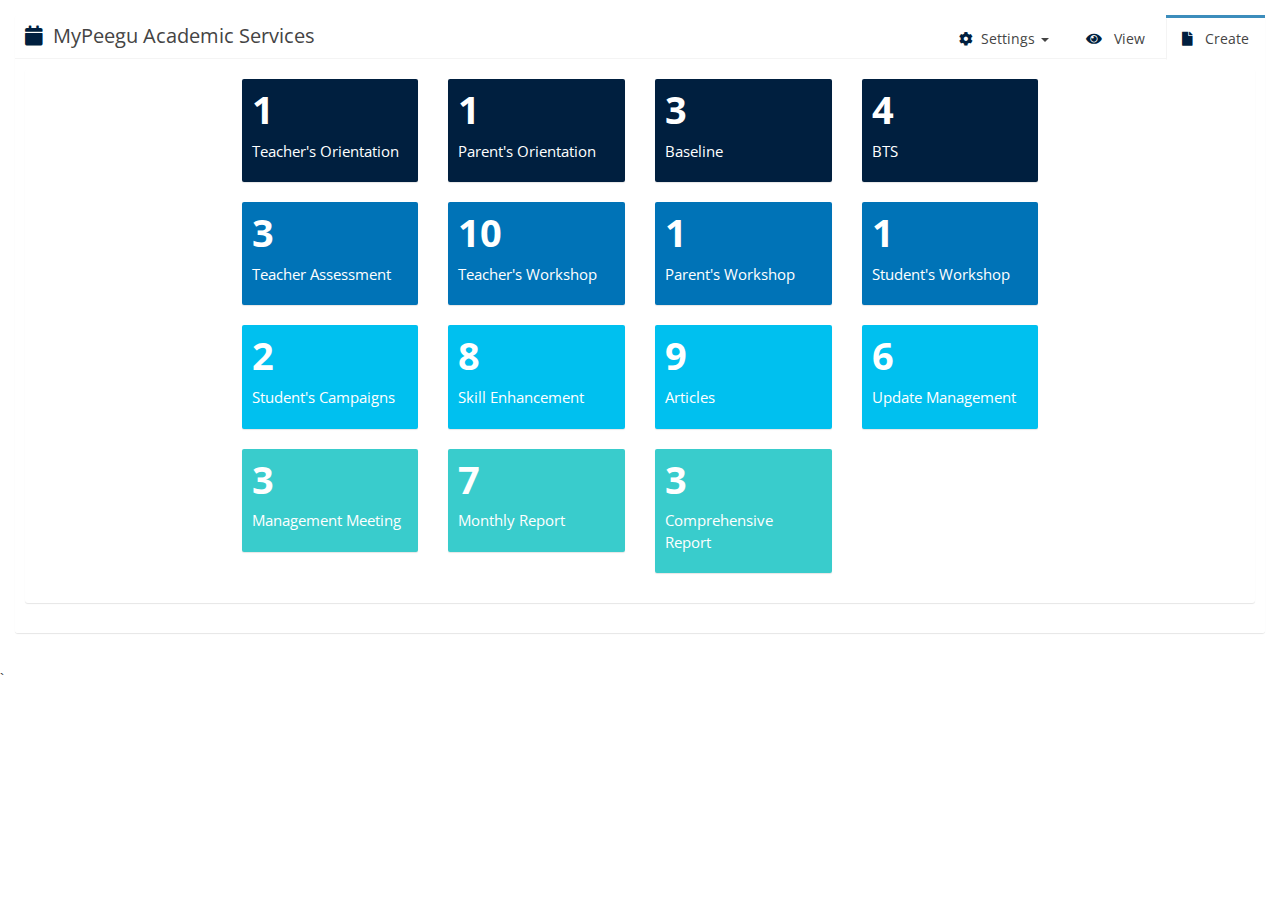
==== commit 526fe04e: "service file modified" ====
--- a/service.html
+++ b/service.html
@@ -322,126 +322,10 @@
                                                                             <i class="fa fa-calendar"></i> &nbsp;Calendar</h3>
 
                                                                     </div>
-                                                                    <div class="box-body">
-                                                                        <table class="table table-bordered" style="overflow:auto;">
-                                                                            <tbody>
-                                                                                <tr>
-                                                                                    <td class="calendar-page">
-                                                                                        <p class="calendar-month">May</p>
-                                                                                        <p class="calendar-year">2018</p>
-                                                                                    </td>
-                                                                                    <td ondrop="drop(event)" ondragover="allowDrop(event)"> </td>
-                                                                                </tr>
-                                                                                <tr>
-                                                                                    <td class="calendar-page">
-                                                                                        <p class="calendar-month">Jun</p>
-                                                                                        <p class="calendar-year">2018</p>
-                                                                                    </td>
-
-                                                                                    <td ondrop="drop(event)" ondragover="allowDrop(event)"></td>
-                                                                                </tr>
-                                                                                <tr>
-                                                                                    <td class="calendar-page">
-                                                                                        <p class="calendar-month">Jul</p>
-                                                                                        <p class="calendar-year">2018</p>
-                                                                                    </td>
-
-                                                                                    <td ondrop="drop(event)" ondragover="allowDrop(event)"></td>
-                                                                                </tr>
-                                                                                <tr>
-                                                                                    <td class="calendar-page">
-                                                                                        <p class="calendar-month">Aug</p>
-                                                                                        <p class="calendar-year">2018</p>
-                                                                                    </td>
-
-                                                                                    <td ondrop="drop(event)" ondragover="allowDrop(event)"></td>
-                                                                                </tr>
-                                                                                <tr>
-                                                                                    <td class="calendar-page">
-                                                                                        <p class="calendar-month">Sep</p>
-                                                                                        <p class="calendar-year">2018</p>
-                                                                                    </td>
-
-                                                                                    <td ondrop="drop(event)" ondragover="allowDrop(event)"></td>
-                                                                                </tr>
-                                                                                <tr>
-                                                                                    <td class="calendar-page">
-                                                                                        <p class="calendar-month">Oct</p>
-                                                                                        <p class="calendar-year">2018</p>
-                                                                                    </td>
-
-                                                                                    <td ondrop="drop(event)" ondragover="allowDrop(event)"> </td>
-                                                                                </tr>
-                                                                                <tr>
-                                                                                    <td class="calendar-page">
-                                                                                        <p class="calendar-month">Nov</p>
-                                                                                        <p class="calendar-year">2018</p>
-                                                                                    </td>
-
-                                                                                    <td ondrop="drop(event)" ondragover="allowDrop(event)"> </td>
-                                                                                </tr>
-                                                                                <tr>
-                                                                                    <td class="calendar-page">
-                                                                                        <p class="calendar-month">Dec</p>
-                                                                                        <p class="calendar-year">2018</p>
-                                                                                    </td>
-
-                                                                                    <td ondrop="drop(event)" ondragover="allowDrop(event)"></td>
-                                                                                </tr>
-                                                                                <tr>
-                                                                                    <td class="calendar-page">
-                                                                                        <p class="calendar-month">Jan</p>
-                                                                                        <p class="calendar-year">2019</p>
-                                                                                    </td>
-
-                                                                                    <td ondrop="drop(event)" ondragover="allowDrop(event)"> </td>
-                                                                                </tr>
-                                                                                <tr>
-                                                                                    <td class="calendar-page">
-                                                                                        <p class="calendar-month">Feb</p>
-                                                                                        <p class="calendar-year">2019</p>
-                                                                                    </td>
-
-                                                                                    <td ondrop="drop(event)" ondragover="allowDrop(event)"></td>
-                                                                                </tr>
-
-                                                                            </tbody>
-                                                                        </table>
+                                                                    <div class="box-body" id="acad-calendar-container">
+                                                                        
                                                                     </div>
                                                                 </div>
-
-                                                                <!--table class="table table-bordered" style="overflow:auto;"w>
-                                                                        <thead>
-                                                                            <tr>
-                                                                                <th> </th>
-                                                                                <th>May 2018</th>
-                                                                                <th>Jun 2018</th>
-                                                                                <th>Jul 2018</th>
-                                                                                <th>Aug 2018</th>
-                                                                                <th>Sep 2018</th>
-                                                                                <th>Oct 2018</th>
-                                                                                <th>Nov 2018</th>
-                                                                                <th>Dec 2018</th>
-                                                                                <th>Jan 2019</th>
-                                                                                <th>Feb 2019</th>
-                                                                            </tr>
-                                                                        </thead>
-                                                                        <tbody>
-                                                                            <tr>
-                                                                                <td></td>
-                                                                                <td ondrop="drop(event)" ondragover="allowDrop(event)"></td>
-                                                                                <td ondrop="drop(event)" ondragover="allowDrop(event)"></td>
-                                                                                <td ondrop="drop(event)" ondragover="allowDrop(event)"></td>
-                                                                                <td ondrop="drop(event)" ondragover="allowDrop(event)"></td>
-                                                                                <td ondrop="drop(event)" ondragover="allowDrop(event)"></td>
-                                                                                <td ondrop="drop(event)" ondragover="allowDrop(event)"></td>
-                                                                                <td ondrop="drop(event)" ondragover="allowDrop(event)"></td>
-                                                                                <td ondrop="drop(event)" ondragover="allowDrop(event)"></td>
-                                                                                <td ondrop="drop(event)" ondragover="allowDrop(event)"></td>
-                                                                                <td  ondrop="drop(event)" ondragover="allowDrop(event)"></td>
-                                                                            </tr>
-                                                                        </tbody>
-                                                                    </table-->
                                                             </div>
 
                                                         </div>
@@ -450,7 +334,7 @@
                                                     </div>
                                                     <div class="modal-footer">
                                                         <button type="button" class="btn btn-default pull-left" data-dismiss="modal">Close</button>
-                                                        <button type="button" class="btn btn-primary">Save changes</button>
+                                                        <button type="button" class="btn btn-primary" onclick="saveAcadCalendar();">Save changes</button>
                                                     </div>
                                                 </div>
                                                 <!-- /.modal-content -->
@@ -733,4 +617,4 @@
 </body>
 <script type="text/javascript" src="js/app.js"></script>
 
-</html>+</html>`